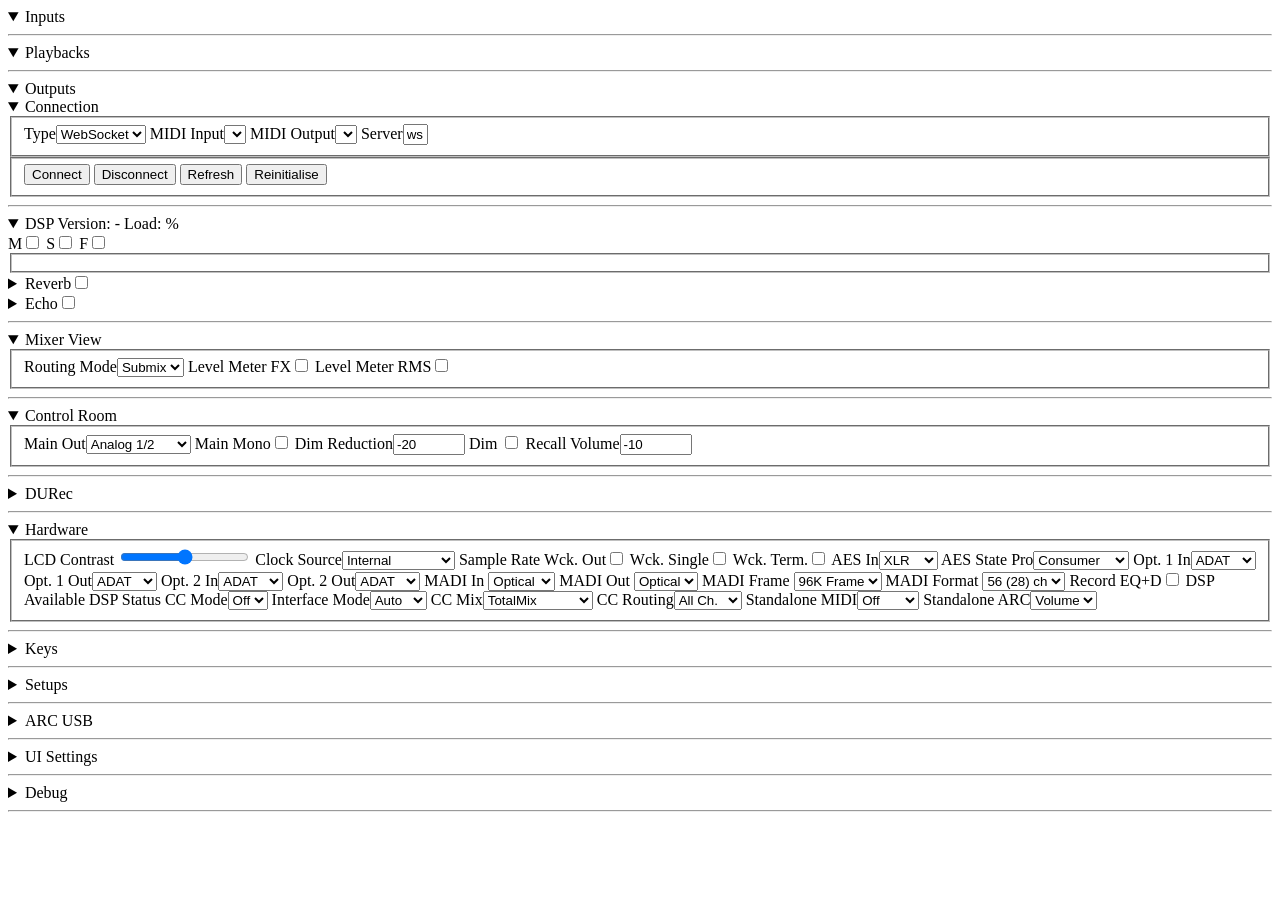
==== web/pub/index.html @ 55a2d704 "Fix CTLROOM_DIM handling I noticed the following on ffufxiii regarding the CTLROOM_DIM enum: - After" ====
<!doctype html>
<html lang="en">
	<head>
		<title>oscmix Generic</title>
		<link rel="preload" href="css/theme/tm_dark_hi.css" as="style" />
		<link rel="stylesheet" href="css/theme/tm_dark_hi.css" />

		<link rel="preload" href="css/help.css" as="style" />
		<link rel="stylesheet" href="css/help.css" media="print" onload="this.media='all'" />
		<link rel="stylesheet" href="css/knob.css" />

		<link rel="preload" href="js/oscmix.js" as="script" />
		<link rel="preload" href="js/param.js" as="script" />
		<link rel="preload" href="js/help.js" as="script" />
	</head>
	<body>
		<template id="channel-template">
			<div class="channel-outer">
				<input id="submix" class="submix" type="radio" form="view" name="submix" data-type="output" />
				<div class="channel">
					<form id="channel-name-form" class="channel-name-form">
						<input id="channel-name" class="channel-name" />
					</form>
					<label id="pan">					
						<div class="knob-target"></div>
                    </label>
					<div class="channel-mute">
						<label class="toggle-button mute-button">M
						    <input class="mute-checkbox" type="checkbox"/>
						</label>
						<label class="toggle-button solo-button">S
						    <input class="solo-checkbox" type="checkbox"/>
						</label>
						<label class="toggle-button record-button">R
						    <input class="record-checkbox" type="checkbox"/>
						</label>
						<label class="toggle-button play-button">P
						    <input class="play-checkbox" type="checkbox"/>
						</label>
					</div>
					<div id="channel-meter-value" class="channel-meter-value">
						<div id="volume-meter-value">UFL</div>
					</div>
					<div id="channel-volume" class="channel-volume">
						<div id="volume-meter" class="meter-wrapper">
							<div class="meter-fill" style="height: 0%"></div>
						</div>
						<input
						id="volume-range"
						type="range"
						orient="vertical"
						min="-65"
						max="6"
						step="0.1"
						value="-65"
						list="volume-values" />
						<div class="channel-panel-buttons">
							<label class="toggle-button"
								>S<input type="checkbox" class="channel-show-settings"
								/></label>
							<label class="toggle-button channel-show-eq-label" data-type="input output"
								>EQ<input type="checkbox" class="channel-show-eq"
								/></label>
							<label class="toggle-button channel-show-dynamics-label" data-type="input output"
								>D<input type="checkbox" class="channel-show-dynamics"
								/></label>
						</div>
					</div>
					<input
					class="channel-volume-number"
					id="volume-number"
					type="number"
					min="-65"
					max="6"
					value="-65"
					step="0.5" />
					<select class="channel-volume-output" id="volume-output" data-type="input playback"></select>
				</div>
				<div class="channel-panel channel-panel-settings">
					<fieldset>
						<label>Stereo
							<span>
								<input type="checkbox" id="stereo" class="stereo" />
							</span>
						</label>
						<label data-flags="hi-z">Instr.
							<span>
								<input type="checkbox" id="hi-z" />
							</span>
						</label>
						<label data-flags="48v">48V
							<span>
								<input type="checkbox" id="48v" />
							</span>
						</label>
						<label data-flags="reflevel">Ref. Level
							<select id="reflevel">
								<option data-type="output">+4 dBu</option>
								<option>+13 dBu</option>
								<option>+19 dBu</option>
								<option data-type="output">+24 dBu</option>
							</select>
						</label>
						<label data-flags="gain">Gain
							<div class="knob-target"></div>
						</label>
						<!--							<label data-flags="eq/band1gain">bg1-->
						<!--								<div class="knob-target"></div>-->
						<!--							</label>-->
						<label data-flags="autoset">Autoset
							<span>
								<input type="checkbox" id="autoset" />
							</span>
						</label>
						<!---->
						<!--							<label data-flags="fx">FX-->
						<!--								<div class="knob-target"></div>-->
						<!--							</label>-->
						<label>FX
							<div class="fx-control">
								<input
								type="range"
								class="fx-slider"
								orient="vertical"
								min="-65"
								max="0"
								step="0.5"
								value="-65" />
								<input type="number" id="fx" min="-65" max="0" step="0.5" value="-65" />
							</div>
						</label>
						<!--						<label id="fx">-->
						<!--							<div class="knob-target"></div>-->
						<!--						</label>-->
						<label data-type="output">Crossfeed<select id="crossfeed">
								<option>Off</option>
								<option>1</option>
								<option>2</option>
								<option>3</option>
								<option>4</option>
								<option>5</option>
							</select></label>
						<label class="stereo-field">M/S Proc<span><input type="checkbox" id="msproc" /></span></label>
						<label>Phase<span><input type="checkbox" id="phase" /></span></label>
						<label data-type="output">Loopback<span><input type="checkbox" id="loopback" value="0" /></span></label>
						<label data-type="output">Volume Cal.
							<input
							id="volumecal"
							type="range"
							orient="vertical"
							min="-24"
							max="3"
							step="0.1"
							value="0" />
						</label>
						<label data-type="output">Room EQ
							<span>
								<input type="checkbox" id="roomeq" />
							</span>
						</label>
						<label data-type="output">REQ Delay
							<input
							id="roomeq/delay"
							type="range"
							orient="vertical"
							min="0"
							max="4.25"
							step="0.1"
							value="0" />
						</label>
						<label data-type="output">REQ b1 Type
							<input
							id="roomeq/band1type"
							type="range"
							orient="vertical"
							min="0"
							max="3"
							step="1"
							value="0" />
						</label>
						<label data-type="output">REQ b1 Gain
							<input
							id="roomeq/band1gain"
							type="range"
							orient="vertical"
							min="-20"
							max="20"
							step="0.1"
							value="0" />
						</label>
						<label data-type="output">REQ b2 Gain
							<input
							id="roomeq/band2gain"
							type="range"
							orient="vertical"
							min="-20"
							max="20"
							step="0.1"
							value="0" />
						</label>
						<!-- VOLUMECAL KNOB HIER
						<label data-flags="volumecal">VolCal
						<div class="knob-target"></div>
						</label>-->
						<!--							<button id="roomeq-show" data-type="output" class="roomeq">Room EQ</button>-->
					</fieldset>
				</div>
				<div class="channel-panel channel-panel-eq" data-type="input output">
					<svg id="eq-plot" class="eq-plot">
						<path id="eq-grid" class="eq-grid" />
						<polyline id="eq-curve" class="eq-curve" />
					</svg>
					<details open>
						<summary>EQ<input type="checkbox" id="eq" class="eq" /></summary>
						<div class="eq-controls">
							<div>Band</div>
							<div>1</div>
							<div>2</div>
							<div>3</div>
							<div>Type</div>
							<select id="eq/band1type">
								<option value="PEAK">Peak</option>
								<option value="LOW_SHELF">Low Shelf</option>
								<option value="HIGH_PASS">High Pass</option>
								<option value="LOW_PASS">Low Pass</option>
							</select>
							<output>Peak</output>
							<select id="eq/band3type">
								<option value="PEAK">Peak</option>
								<option value="HIGH_SHELF">High Shelf</option>
								<option value="LOW_PASS">Low Pass</option>
								<option value="HIGH_PASS">High Pass</option>
							</select>
							<div>Gain</div>
							<input id="eq/band1gain" type="number" min="-20" max="20" step="0.5" />
							<input id="eq/band2gain" type="number" min="-20" max="20" step="0.5" />
							<input id="eq/band3gain" type="number" min="-20" max="20" step="0.5" />
							<div>Freq.</div>
							<input id="eq/band1freq" type="number" min="20" max="20000" />
							<input id="eq/band2freq" type="number" min="20" max="20000" />
							<input id="eq/band3freq" type="number" min="20" max="20000" />
							<div>Q</div>
							<input id="eq/band1q" type="number" min="0.4" max="9.9" step="0.1" />
							<input id="eq/band2q" type="number" min="0.4" max="9.9" step="0.1" />
							<input id="eq/band3q" type="number" min="0.4" max="9.9" step="0.1" />
							<!--
							<label data-flags="eq/band1gain">bg1
							<div class="knob-target"></div>
							</label>
							<osc-knob id="eq/band1gain" min="-20" max="20" step="0.5" value="0" unit="dB" size="40" position="bottom-right"></osc-knob>
							<osc-knob id="eq/band2gain" min="-20" max="20" step="0.5" value="0" unit="dB" size="40"  position="bottom-right"></osc-knob>
							<osc-knob id="eq/band3gain" min="-20" max="20" step="0.5" value="0" unit="dB" size="40" position="bottom-right"></osc-knob>
							<div>Freq.</div>
							<osc-knob id="eq/band1freq" min="20" max="20000" step="1" value="1000" unit="Hz" size="40"></osc-knob>
							<osc-knob id="eq/band2freq" min="20" max="20000" step="1" value="1000" unit="Hz" size="40"></osc-knob>
							<osc-knob id="eq/band3freq" min="20" max="20000" step="1" value="1000" unit="Hz" size="40"></osc-knob>
							<div>Q</div>
							<osc-knob id="eq/band1q" min="0.4" max="9.9" step="0.1" value="1.0" size="40"></osc-knob>
							<osc-knob id="eq/band2q" min="0.4" max="9.9" step="0.1" value="1.0" size="40"></osc-knob>
							<osc-knob id="eq/band3q" min="0.4" max="9.9" step="0.1" value="1.0" size="40"></osc-knob>
							-->
						</div>
					</details>
					<details open>
						<summary>Low Cut<input id="lowcut" class="lowcut" type="checkbox" /></summary>
						<fieldset>
							<label
								>Slope<select id="lowcut/slope">
									<option>6 dB/oct</option>
									<option>12 dB/oct</option>
									<option>18 dB/oct</option>
									<option>24 dB/oct</option>
								</select></label
							>
							<label>Freq.<input id="lowcut/freq" type="number" min="20" max="500" /></label>
						</fieldset>
					</details>
				</div>
				<div class="channel-panel channel-panel-dynamics" data-type="input output">
					<details open>
						<summary>Dynamics<input id="dynamics" class="dynamics" type="checkbox" /></summary>
						<fieldset>
							<label>Gain<input id="dynamics/gain" type="number" min="-30" max="30" step="0.5" /></label>
							<label>Attack<input id="dynamics/attack" type="number" min="0" max="200" step="1" /></label>
							<label
								>Release<input id="dynamics/release" type="number" min="100" max="999" step="1"
								/></label>
							<label
								>Comp. Thres.<input id="dynamics/compthres" type="number" min="-60" max="0" step="0.5"
								/></label>
							<label
								>Comp. Ratio<input id="dynamics/compratio" type="number" min="1" max="10" step="0.1"
								/></label>
							<label
								>Exp. Thres.<input id="dynamics/expthres" type="number" min="-99" max="-20" step="0.5"
								/></label>
							<label
								>Exp. Ratio<input id="dynamics/expratio" type="number" min="1" max="10" step="0.1"
								/></label>
						</fieldset>
					</details>
					<details open>
						<summary>Auto Level<input id="autolevel" class="autolevel" type="checkbox" /></summary>
						<fieldset>
							<label>Max Gain
							    <input id="autolevel/maxgain" type="number" min="0" max="18" step="0.5"/>
							</label>
							<label>Headroom
							    <input id="autolevel/headroom" type="number" min="3" max="12" step="0.5"/></label>
							<label>Rise Time
							    <input id="autolevel/risetime" type="number" min="0.1" max="9.9" step="0.1"/>
							</label>
						</fieldset>
					</details>
				</div>
			</div>
		</template>
		<div id="channels">
			<details open><summary>Inputs</summary></details>
			<div id="inputs" class="channel-strip"></div>
			<hr />
			<details open><summary>Playbacks</summary></details>
			<div id="playbacks" class="channel-strip"></div>
			<hr />
			<details open><summary>Outputs</summary></details>
			<div id="outputs" class="channel-strip"></div>
		</div>
		<div id="sidebar">
			<details open>
				<summary>Connection<span id="connection-icon"></span></summary>
				<form id="connection">
					<fieldset>
						<label
							>Type<select id="connection-type">
								<option id="connection-type-websocket" selected>WebSocket</option>
								<option id="connection-type-midi">MIDI</option>
							</select>
						</label>
						<label class="connection-midi">MIDI Input<select id="connection-midi-input"></select></label>
						<label class="connection-midi">MIDI Output<select id="connection-midi-output"></select></label>
						<label class="connection-websocket"
							>Server<input id="connection-websocket-address" size="1" value="ws://localhost:8222"
							/></label>
					</fieldset>
					<fieldset>
						<button id="connection-connect">Connect</button>
						<button id="connection-disconnect">Disconnect</button>
						<button id="connection-refresh">Refresh</button>
						<button id="connection-reinitialise">Reinitialise</button>
					</fieldset>
				</form>
			</details>
			<hr />
		

			<details open>
				<summary>
					DSP Version: <span id="hardware-dspvers"></span> - Load: <span id="hardware-dspload"></span>%
				</summary>
				<form id="global">
					<div class="controlroom-button-group">
						<label class="toggle-button" title="Global Mute Enable">
							M<input id="controlroom-muteenable" type="checkbox" />
						</label>
						<label class="toggle-button" title="Global Solo Enable">
							S<input id="main-soloenable" type="checkbox" />
						</label>
						<label class="toggle-button" title="Global AdHoc Fadergroup">
							F<input id="main-adhocfaderenable" type="checkbox" />
						</label>
					</div>
					<fieldset>
						<!--<label>DSP Load<output id="hardware-dspload"></output></label>-->
						<!--<label>DSP Version<output id="hardware-dspvers"></output></label>	-->
					</fieldset>
				</form>
			</details>

			<details>
				<summary>Reverb<input id="reverb-enabled" type="checkbox" /></summary>
				<fieldset>
					<label>Type
                        <select id="reverb-type">
							<option>Small Room</option>
							<option>Medium Room</option>
							<option>Large Room</option>
							<option>Walls</option>
							<option>Shorty</option>
							<option>Attack</option>
							<option>Swagger</option>
							<option>Old School</option>
							<option>Echoistic</option>
							<option>8plus9</option>
							<option>Grand Wide</option>
							<option>Thicker</option>
							<option>Envelope</option>
							<option>Gated</option>
							<option>Space</option>
						</select>
					</label>
					<label>Pre Delay<input id="reverb-predelay" type="number" min="0" max="999" step="1" /></label>
					<label>Low Cut<input id="reverb-lowcut" type="number" min="20" max="500" step="1" /></label>
					<label>Room Scale<input id="reverb-roomscale" type="number" min="0.5" max="3" step="0.01" /></label>
					<label>Attack<input id="reverb-attack" type="number" min="5" max="400" step="1" /></label>
					<label>Hold<input id="reverb-hold" type="number" min="5" max="400" step="1" /></label>
					<label>Release<input id="reverb-release" type="number" min="5" max="400" step="1" /></label>
					<label>High Cut<input id="reverb-highcut" type="number" min="2000" max="20000" step="100" /></label>
					<label>Time<input id="reverb-time" type="number" min="0.1" max="4.9" step="0.1" /></label>
					<label>High Damp<input id="reverb-highdamp" type="number" min="2000" max="20000" step="100"/></label>
					<label>Smooth<input id="reverb-smooth" type="number" min="0" max="100" step="1" /></label>
					<label>Volume<input id="reverb-volume" type="number" min="-65" max="6" step="0.5" /></label>
					<label>Width<input id="reverb-width" type="number" min="0" max="1" step="0.01" /></label>
				</fieldset>
			</details>
	
			<details>
				<summary>Echo<input id="echo-enabled" type="checkbox" /></summary>
				<fieldset>
					<label>Type
                        <select id="echo-type">
							<option>Stereo Echo</option>
							<option>Stereo Cross</option>
							<option>Pong Echo</option>
						</select></label>
					<label>Delay<input id="echo-delay" type="number" min="0" max="2" step="0.01" /></label>
					<label>Feedback<input id="echo-feedback" type="number" min="0" max="100" step="1" /></label>
					<label>Width<input id="echo-width" type="number" min="0" max="1" step="0.01" /></label>
					<label>High Cut
                        <select id="echo-highcut">
							<option>Off</option>
							<option>16 kHz</option>
							<option>12 kHz</option>
							<option>8 kHz</option>
							<option>4 kHz</option>
							<option>2 kHz</option>
						</select>
					</label>
					<label>Volume<input id="echo-volume" type="number" min="-65" max="6" step="0.5" /></label>
				</fieldset>
			</details>
			<hr />
			<details open>
				<summary>Mixer View</summary>
				<form id="view">
					<fieldset>
						<label
							>Routing Mode<select id="routing-mode" name="routingmode">
								<option value="submix">Submix</option>
								<option value="free">Free</option>
							</select></label
						>
						<label
							>Level Meter FX<span><input id="meter-fx" name="meterfx" type="checkbox" /></span
							></label>
						<label
							>Level Meter RMS<span><input id="meter-rms" name="meterrms" type="checkbox" /></span
							></label>
					</fieldset>
				</form>
			</details>
			<hr />


			<!--			<details>
			<summary>Reverb<input id="reverb-enabled" type="checkbox"></summary>
			<fieldset>
			<label>Type<select id="reverb-type">
			<option>Small Room</option>
			<option>Medium Room</option>
			<option>Large Room</option>
			<option>Walls</option>
			<option>Shorty</option>
			<option>Attack</option>
			<option>Swagger</option>
			<option>Old School</option>
			<option>Echoistic</option>
			<option>8plus9</option>
			<option>Grand Wide</option>
			<option>Thicker</option>
			<option>Envelope</option>
			<option>Gated</option>
			<option>Space</option>
			</select></label>
			<label>Pre Delay<input id="reverb-predelay" type="number" min="0" max="999" step="1"></label>
			<label>Low Cut<input id="reverb-lowcut" type="number" min="20" max="500" step="1"></label>
			<label>Room Scale<input id="reverb-roomscale" type="number" min="0.5" max="3" step="0.01"></label>
			<label>Attack<input id="reverb-attack" type="number" min="5" max="400" step="1"></label>
			<label>Hold<input id="reverb-hold" type="number" min="5" max="400" step="1"></label>
			<label>Release<input id="reverb-release" type="number" min="5" max="400" step="1"></label>
			<label>High Cut<input id="reverb-highcut" type="number" min="2000" max="20000" step="100"></label>
			<label>Time<input id="reverb-time" type="number" min="0.1" max="4.9" step="0.1"></label>
			<label>High Damp<input id="reverb-highdamp" type="number" min="2000" max="20000" step="100"></label>
			<label>Smooth<input id="reverb-smooth" type="number" min="0" max="100" step="1"></label>
			<label>Volume<input id="reverb-volume" type="number" min="-65" max="6" step="0.5"></label>
			<label>Width<input id="reverb-width" type="number" min="0" max="1" step="0.01"></label>
			</fieldset>
			</details>
			<hr>
			<details>
			<summary>Echo<input id="echo-enabled" type="checkbox"></summary>
			<fieldset>
			<label>Type<select id="echo-type">
			<option>Stereo Echo</option>
			<option>Stereo Cross</option>
			<option>Pong Echo</option>
			</select></label>
			<label>Delay<input id="echo-delay" type="number" min="0" max="2" step="0.01"></label>
			<label>Feedback<input id="echo-feedback" type="number" min="0" max="100" step="1"></label>
			<label>Width<input id="echo-width" type="number" min="0" max="1" step="0.01"></label>
			<label>High Cut<select id="echo-highcut">
			<option>Off</option>
			<option>16 kHz</option>
			<option>12 kHz</option>
			<option>8 kHz</option>
			<option>4 kHz</option>
			<option>2 kHz</option>
			</select></label>
			<label>Volume<input id="echo-volume" type="number" min="-65" max="6" step="0.5"></label>
			</fieldset>
			</details>
			<hr>-->

			<details open>
				<summary>Control Room</summary>
				<fieldset>
					<label
						>Main Out<select id="controlroom-mainout">
							<option>Analog 1/2</option>
							<option>Analog 3/4</option>
							<option>Analog 5/6</option>
							<option>Analog 7/8</option>
							<option>Phones 9/10</option>
							<option>Phones 11/12</option>
							<option>AES L/R</option>
							<option>ADAT 1/2</option>
							<option>ADAT 3/4</option>
							<option>ADAT 5/6</option>
							<option>ADAT 7/8</option>
							<option>ADAT 9/10</option>
							<option>ADAT 11/12</option>
							<option>ADAT 13/14</option>
							<option>ADAT 15/16</option>
						</select></label
					>
					<label
						>Main Mono<span><input id="controlroom-mainmono" type="checkbox" /></span
						></label>
					<label
						>Dim Reduction<input
						id="controlroom-dimreduction"
						type="number"
						min="-65"
						max="0"
						step="0.1"
						value="-20"
						/></label>
					<label>Dim
					    <span>
					        <input id="controlroom-dim" type="checkbox" />
					     </span>
					</label>
					<label
						>Recall Volume<input
						id="controlroom-recallvolume"
						type="number"
						min="-65"
						max="0"
						step="0.1"
						value="-10"
						/></label>
				</fieldset>
			</details>
			<hr />
			<details>
				<summary>DURec</summary>
				<fieldset>
					<label
						>File:
						<select id="durec-file">
							<option value="-1">New Recording...</option>
						</select>
					</label>
					<label>Samplerate: <output id="durec-samplerate">---</output></label>
					<label>Channels: <output id="durec-channels">--</output></label>
					<label
						>Time:
						<input type="range" id="durec-time" min="0" max="0" step="1" />
					</label>
					<output id="durec-time-display">00:00:00</output>
					<div class="durec-controls">
						<button id="durec-record">Record</button>
						<button id="durec-play">Play</button>
						<button id="durec-stop">Stop</button>
						<button id="durec-delete">Delete</button>
					</div>
				</fieldset>
			</details>
			<hr />
			<details open>
				<summary>Hardware</summary>
				<fieldset>
					<label
						>LCD Contrast
						<input
						type="range"
						id="hardware-lcdcontrast"
						orient="vertical"
						min="-20"
						max="20"
						step="1"
						value="0" />
					</label>
					<label
						>Clock Source<select id="clock-source">
							<option>Internal</option>
							<option>Word Clock</option>
							<option>AES (S/PDIF)</option>
							<option>Opt. 1 (AES)</option>
							<option>Opt. 2 (Optical)</option>
							<option>MADI Opt.</option>
							<option>MADI Coax.</option>
						</select></label
					>
					<label>Sample Rate<output id="clock-samplerate"></output></label>
					<label
						>Wck. Out<span><input id="clock-wckout" type="checkbox" /></span
						></label>
					<label
						>Wck. Single<span><input id="clock-wcksingle" type="checkbox" /></span
						></label>
					<label
						>Wck. Term.<span><input id="clock-wckterm" type="checkbox" /></span
						></label>
					<label
						>AES In<select id="hardware-aesin">
							<option>XLR</option>
							<option>Opt. 2</option>
						</select></label
					>
					<label
						>AES State Pro<select id="hardware-spdifout">
							<option>Consumer</option>
							<option>Professional</option>
						</select></label
					>
					<label
						>Opt. 1 In<select id="hardware-opticalin">
							<option>ADAT</option>
							<option>S/PDIF</option>
						</select></label
					>
					<label
						>Opt. 1 Out<select id="hardware-opticalout">
							<option>ADAT</option>
							<option>S/PDIF</option>
						</select></label
					>
					<label
						>Opt. 2 In<select id="hardware-opticalin2">
							<option>ADAT</option>
							<option>S/PDIF</option>
							<option>AES</option>
						</select></label
					>
					<label
						>Opt. 2 Out<select id="hardware-opticalout2">
							<option>ADAT</option>
							<option>S/PDIF</option>
							<option>AES</option>
						</select></label
					>
					<label
						>MADI In
						<select id="hardware-madiinput">
							<option>Optical</option>
							<option>Coaxial</option>
							<option>Auto</option>
							<option>Split</option>
						</select>
					</label>
					<label
						>MADI Out
						<select id="hardware-madioutput">
							<option>Optical</option>
							<option>Mirror</option>
							<option>Split</option>
						</select>
					</label>
					<label
						>MADI Frame
						<select id="hardware-madiframe">
							<option>96K Frame</option>
							<option>48K Frame</option>
						</select>
					</label>
					<label
						>MADI Format
						<select id="hardware-madiformat">
							<option>56 (28) ch</option>
							<option>64 (32 ch)</option>
						</select>
					</label>
					<label
						>Record EQ+D<span><input id="hardware-eqdrecord" type="checkbox" /></span
						></label>
					<label
						>DSP Available
						<output id="hardware-dspavail"></output>
					</label>
					<label
						>DSP Status
						<output id="hardware-dspstatus"></output>
					</label>
					<label
						>CC Mode<select id="hardware-ccmode">
							<option>Off</option>
							<option>On</option>
						</select></label
					>
					<label
						>Interface Mode<select id="hardware-interfacemode">
							<option>Auto</option>
							<option>USB2</option>
							<option>USB3</option>
							<option>CC</option>
						</select></label
					>
					<label
						>CC Mix<select id="hardware-ccmix">
							<option>TotalMix</option>
							<option>6 ch. + phones</option>
							<option>8 ch.</option>
							<option>20 ch.</option>
						</select></label
					>

					<label
						>CC Routing<select id="hardware-ccrouting">
							<option>All Ch.</option>
							<option>Phones</option>
						</select></label
					>
					<label
						>Standalone MIDI<select id="hardware-standalonemidi">
							<option>Off</option>
							<option>MIDI 1</option>
							<option>MIDI 2</option>
						</select></label
					>
					<label
						>Standalone ARC<select id="hardware-standalonearc">
							<option>Volume</option>
							<option>1s Op</option>
							<option>Normal</option>
						</select></label
					>
				</fieldset>
			</details>
			<hr />
			<details>
				<summary>Keys</summary>
				<fieldset>
					<label>Lock Keys
                        <select id="hardware-lockkeys">
							<option>Off</option>
							<option>Keys</option>
							<option>All</option>
						</select>
					</label>
					<label>Remap Keys
					    <span>
					        <input id="hardware-remapkeys" type="checkbox" />
					    </span>
					</label>
					<!--					<label>Remap Keys<select id="hardware-remapkeys">-->
					<!--						<option>Off</option>-->
					<!--						<option>On</option>-->
					<!--					</select></label>-->
					<label>MIC / GAIN
                        <select id="hardware-programkey01">
							<option>Default</option>
							<option>Load Setup 1</option>
							<option>Load Setup 2</option>
							<option>Load Setup 3</option>
							<option>Load Setup 4</option>
							<option>Load Setup 5</option>
							<option>Load Setup 6</option>
							<option>DIM</option>
							<option>Recall</option>
							<option>Mute Enable</option>
							<option>Main Mono</option>
							<option>Main Mute</option>
							<option>Main Out Low Cut</option>
							<option>Main Out EQ</option>
							<option>Main Out Dynamics</option>
							<option>Main Out AutoLevel</option>
							<option>Phones 9/10 Mute</option>
							<option>Phones 9/10 Low Cut</option>
							<option>Phones 9/10 EQ</option>
							<option>Phones 9/10 Dynamics</option>
							<option>Phones 9/10 AutoLevel</option>
							<option>Phones 11/12 Mute</option>
							<option>Phones 11/12 Low Cut</option>
							<option>Phones 11/12 EQ</option>
							<option>Phones 11/12 Dynamics</option>
							<option>Phones 11/12 AutoLevel</option>
							<option>Reverb enable</option>
							<option>Echo enable</option>
							<option>Durec Record</option>
							<option>Durec Play/Pause</option>
							<option>Durec Stop</option>
							<option>Durec Previous</option>
							<option>Durec Next</option>
							<option>TotalMix FX</option>
						</select>
					</label>
					<label>REC / PLAY
                        <select id="hardware-programkey02">
							<option>Default</option>
							<option>Load Setup 1</option>
							<option>Load Setup 2</option>
							<option>Load Setup 3</option>
							<option>Load Setup 4</option>
							<option>Load Setup 5</option>
							<option>Load Setup 6</option>
							<option>DIM</option>
							<option>Recall</option>
							<option>Mute Enable</option>
							<option>Main Mono</option>
							<option>Main Mute</option>
							<option>Main Out Low Cut</option>
							<option>Main Out EQ</option>
							<option>Main Out Dynamics</option>
							<option>Main Out AutoLevel</option>
							<option>Phones 9/10 Mute</option>
							<option>Phones 9/10 Low Cut</option>
							<option>Phones 9/10 EQ</option>
							<option>Phones 9/10 Dynamics</option>
							<option>Phones 9/10 AutoLevel</option>
							<option>Phones 11/12 Mute</option>
							<option>Phones 11/12 Low Cut</option>
							<option>Phones 11/12 EQ</option>
							<option>Phones 11/12 Dynamics</option>
							<option>Phones 11/12 AutoLevel</option>
							<option>Reverb enable</option>
							<option>Echo enable</option>
							<option>Durec Record</option>
							<option>Durec Play/Pause</option>
							<option>Durec Stop</option>
							<option>Durec Previous</option>
							<option>Durec Next</option>
							<option>TotalMix FX</option>
						</select>
					</label>
					<label>CHAN / MIX
                        <select id="hardware-programkey03">
							<option>Default</option>
							<option>Load Setup 1</option>
							<option>Load Setup 2</option>
							<option>Load Setup 3</option>
							<option>Load Setup 4</option>
							<option>Load Setup 5</option>
							<option>Load Setup 6</option>
							<option>DIM</option>
							<option>Recall</option>
							<option>Mute Enable</option>
							<option>Main Mono</option>
							<option>Main Mute</option>
							<option>Main Out Low Cut</option>
							<option>Main Out EQ</option>
							<option>Main Out Dynamics</option>
							<option>Main Out AutoLevel</option>
							<option>Phones 9/10 Mute</option>
							<option>Phones 9/10 Low Cut</option>
							<option>Phones 9/10 EQ</option>
							<option>Phones 9/10 Dynamics</option>
							<option>Phones 9/10 AutoLevel</option>
							<option>Phones 11/12 Mute</option>
							<option>Phones 11/12 Low Cut</option>
							<option>Phones 11/12 EQ</option>
							<option>Phones 11/12 Dynamics</option>
							<option>Phones 11/12 AutoLevel</option>
							<option>Reverb enable</option>
							<option>Echo enable</option>
							<option>Durec Record</option>
							<option>Durec Play/Pause</option>
							<option>Durec Stop</option>
							<option>Durec Previous</option>
							<option>Durec Next</option>
							<option>TotalMix FX</option>
						</select>
					</label>
					<label>SETUP / REV
                        <select id="hardware-programkey04">
							<option>Default</option>
							<option>Load Setup 1</option>
							<option>Load Setup 2</option>
							<option>Load Setup 3</option>
							<option>Load Setup 4</option>
							<option>Load Setup 5</option>
							<option>Load Setup 6</option>
							<option>DIM</option>
							<option>Recall</option>
							<option>Mute Enable</option>
							<option>Main Mono</option>
							<option>Main Mute</option>
							<option>Main Out Low Cut</option>
							<option>Main Out EQ</option>
							<option>Main Out Dynamics</option>
							<option>Main Out AutoLevel</option>
							<option>Phones 9/10 Mute</option>
							<option>Phones 9/10 Low Cut</option>
							<option>Phones 9/10 EQ</option>
							<option>Phones 9/10 Dynamics</option>
							<option>Phones 9/10 AutoLevel</option>
							<option>Phones 11/12 Mute</option>
							<option>Phones 11/12 Low Cut</option>
							<option>Phones 11/12 EQ</option>
							<option>Phones 11/12 Dynamics</option>
							<option>Phones 11/12 AutoLevel</option>
							<option>Reverb enable</option>
							<option>Echo enable</option>
							<option>Durec Record</option>
							<option>Durec Play/Pause</option>
							<option>Durec Stop</option>
							<option>Durec Previous</option>
							<option>Durec Next</option>
							<option>TotalMix FX</option>
						</select>
					</label>
				</fieldset>
			</details>
            <hr />
            <details>
				<summary>Setups</summary>
				<form id="setup" title="Setup Slots">
					<div class="controlroom-button-group">
						<fieldset>
							<label class="toggle-button" title="Setup 1"
								>Setup 1
								<input type="radio" name="setup-slot" value="0" class="setup-slot" />
							</label>
							<label class="toggle-button" title="Setup 2"
								>Setup 2
								<input type="radio" name="setup-slot" value="1" class="setup-slot" />
							</label>
							<label class="toggle-button" title="Setup 3"
								>Setup 3
								<input type="radio" name="setup-slot" value="2" class="setup-slot" />
							</label>
							<label class="toggle-button" title="Setup 4"
								>Setup 4
								<input type="radio" name="setup-slot" value="3" class="setup-slot" />
							</label>
							<label class="toggle-button" title="Setup 5"
								>Setup 5
								<input type="radio" name="setup-slot" value="4" class="setup-slot" />
							</label>
							<label class="toggle-button" title="Setup 6"
								>Setup 6
								<input type="radio" name="setup-slot" value="5" class="setup-slot" />
							</label>
						</fieldset>
					</div>
					<div class="controlroom-button-group">
						<label class="toggle-button" title="Store current state into selected setup slot on device">
							Store<input id="store-button" type="checkbox" />
						</label>
						<label class="toggle-button" title="Load selected setup state from device">
							Load<input id="load-button" type="checkbox" />
						</label>
					</div>
					<!--
					<div class="store-action">
					<button type="button" id="store-button" class="toggle-button">Store</button>
					</div>-->
				</form>
			</details>
			<hr />
			<details>
				<summary>ARC USB</summary>
				<fieldset>
					<label title="Open ARC USB Control Window">ARC Control
						<button id="open-arc-control">Open ARC</button>
					</label>
				</fieldset>
			</details>
			<hr />
				<details>
				<summary>UI Settings</summary>
				<fieldset>
					<label>Help:
						<button class="help-button" id="url-help-button">Open</button>
					</label>
				</fieldset>
				<form id="ui-settings">
					<fieldset>
						<label>Theme:
							<select id="ui-style-select">
								<option value="css/theme/tm_dark_hi.css">TM dark (High Contrast)</option>
								<option value="css/theme/tm_dark.css">TM dark</option>
								<option value="css/theme/tm_light.css">TM light</option>
								<option value="css/theme/default.css">Minimal</option>
								<option value="css/theme/cust.css">Custom</option>
							</select>
						</label>
					</fieldset>
				</form>
			</details>
			<hr />
			<div id="help-container"></div>
			<details>
				<summary>Debug</summary>
				<form id="debug">
					<fieldset>
						<label
							>Register (0x...)
							<input id="debug-register" />
						</label>
						<label
							>Value (0x...)
							<input id="debug-value" />
						</label>
						<label
							>Send to Unit
							<button id="debug-set-register">Set</button>
						</label>
					</fieldset>
				</form>
			</details>
			<hr />
		</div>
		<datalist id="volume-values">
			<option value="6" label="6 dB"></option>
			<option value="0" label="0 dB"></option>
			<option value="-6" label="-6 dB"></option>
			<option value="-18" label="-18 dB"></option>
			<option value="-42" label="-42 dB"></option>
		</datalist>
		<script>
			window.addEventListener("DOMContentLoaded", function () {
				if (typeof configureFromUrl === "function") {
					configureFromUrl();
				}
				if (typeof initHelp !== "undefined") {
					initHelp();
				}
			});
		</script>
		<script type="module" src="js/oscmix.js" defer></script>
		<script src="js/param.js" defer></script>
		<script src="js/help.js" defer></script>
		<script type="module" src="js/knob.js" defer></script>
	</body>
</html>
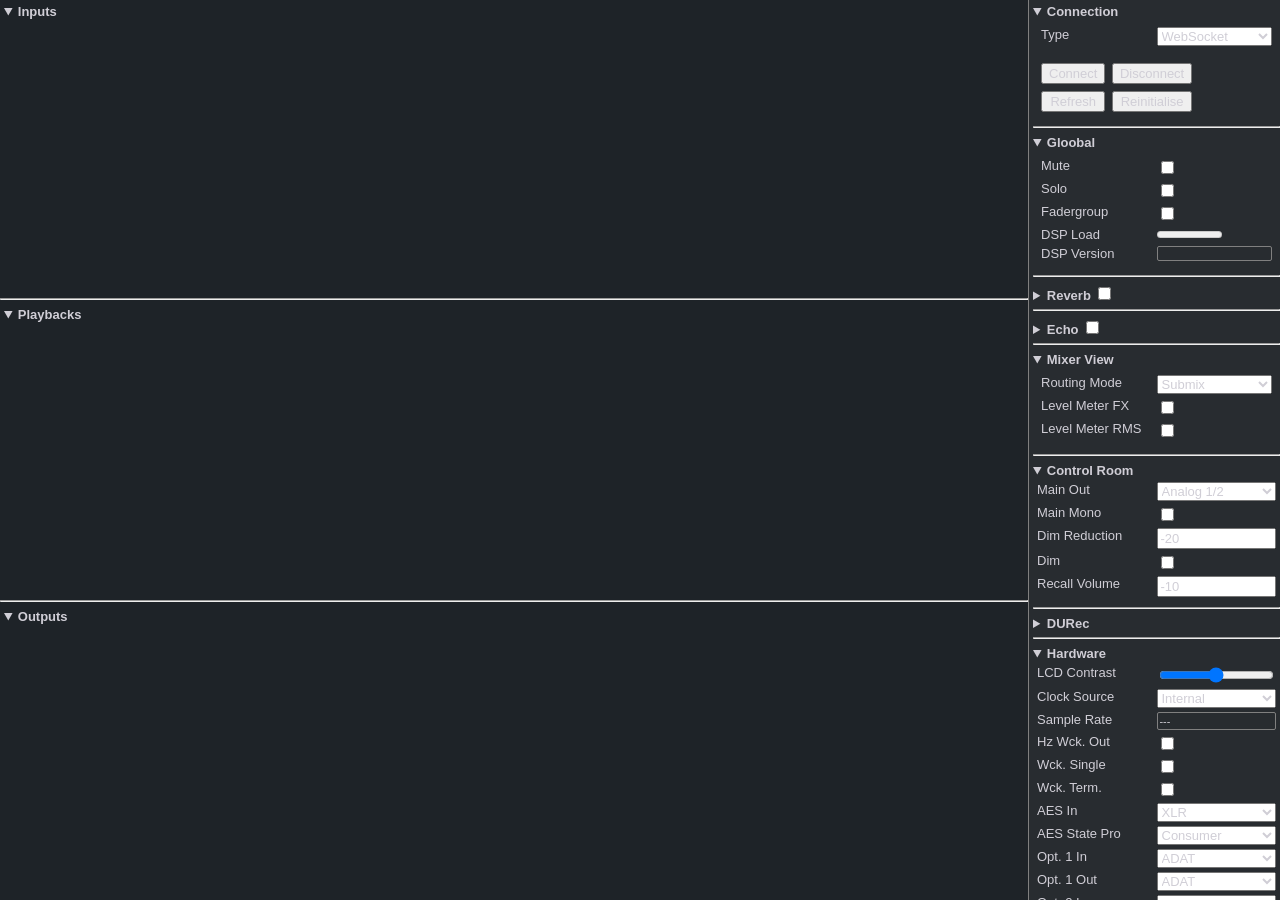
==== commit bcf35a18: "Update index.html" ====
--- a/web/pub/index.html
+++ b/web/pub/index.html
@@ -1,17 +1,19 @@
 <!doctype html>
 <html lang="en">
+	
 	<head>
 		<title>oscmix Generic</title>
 		<link rel="preload" href="css/theme/tm_dark_hi.css" as="style" />
 		<link rel="stylesheet" href="css/theme/tm_dark_hi.css" />
+		<link rel="stylesheet" href="css/base.css" />
 
 		<link rel="preload" href="css/help.css" as="style" />
 		<link rel="stylesheet" href="css/help.css" media="print" onload="this.media='all'" />
 		<link rel="stylesheet" href="css/knob.css" />
 
-		<link rel="preload" href="js/oscmix.js" as="script" />
-		<link rel="preload" href="js/param.js" as="script" />
-		<link rel="preload" href="js/help.js" as="script" />
+		<link rel="modulepreload" href="js/oscmix.js" />
+		<link rel="modulepreload" href="js/param.js" />
+		<link rel="modulepreload" href="js/help.js" />
 	</head>
 	<body>
 		<template id="channel-template">
@@ -23,19 +25,19 @@
 					</form>
 					<label id="pan">					
 						<div class="knob-target"></div>
-                    </label>
+					</label>
 					<div class="channel-mute">
 						<label class="toggle-button mute-button">M
-						    <input class="mute-checkbox" type="checkbox"/>
+							<input class="mute-checkbox" type="checkbox"/>
 						</label>
 						<label class="toggle-button solo-button">S
-						    <input class="solo-checkbox" type="checkbox"/>
+							<input class="solo-checkbox" type="checkbox"/>
 						</label>
 						<label class="toggle-button record-button">R
-						    <input class="record-checkbox" type="checkbox"/>
+							<input class="record-checkbox" type="checkbox"/>
 						</label>
 						<label class="toggle-button play-button">P
-						    <input class="play-checkbox" type="checkbox"/>
+							<input class="play-checkbox" type="checkbox"/>
 						</label>
 					</div>
 					<div id="channel-meter-value" class="channel-meter-value">
@@ -95,10 +97,7 @@
 						</label>
 						<label data-flags="reflevel">Ref. Level
 							<select id="reflevel">
-								<option data-type="output">+4 dBu</option>
-								<option>+13 dBu</option>
-								<option>+19 dBu</option>
-								<option data-type="output">+24 dBu</option>
+								<!-- options populated dynamically from device definition -->
 							</select>
 						</label>
 						<label data-flags="gain">Gain
@@ -132,77 +131,20 @@
 						<!--						<label id="fx">-->
 						<!--							<div class="knob-target"></div>-->
 						<!--						</label>-->
-						<label data-type="output">Crossfeed<select id="crossfeed">
+						<label data-type="output">Crossfeed
+							<select id="crossfeed">
 								<option>Off</option>
-								<option>1</option>
-								<option>2</option>
-								<option>3</option>
-								<option>4</option>
-								<option>5</option>
-							</select></label>
+								<option>crossfeed 1</option>
+								<option>crossfeed 2</option>
+								<option>crossfeed 3</option>
+								<option>crossfeed 4</option>
+								<option>crossfeed 5</option>
+							</select>
+						</label>
 						<label class="stereo-field">M/S Proc<span><input type="checkbox" id="msproc" /></span></label>
 						<label>Phase<span><input type="checkbox" id="phase" /></span></label>
 						<label data-type="output">Loopback<span><input type="checkbox" id="loopback" value="0" /></span></label>
-						<label data-type="output">Volume Cal.
-							<input
-							id="volumecal"
-							type="range"
-							orient="vertical"
-							min="-24"
-							max="3"
-							step="0.1"
-							value="0" />
-						</label>
-						<label data-type="output">Room EQ
-							<span>
-								<input type="checkbox" id="roomeq" />
-							</span>
-						</label>
-						<label data-type="output">REQ Delay
-							<input
-							id="roomeq/delay"
-							type="range"
-							orient="vertical"
-							min="0"
-							max="4.25"
-							step="0.1"
-							value="0" />
-						</label>
-						<label data-type="output">REQ b1 Type
-							<input
-							id="roomeq/band1type"
-							type="range"
-							orient="vertical"
-							min="0"
-							max="3"
-							step="1"
-							value="0" />
-						</label>
-						<label data-type="output">REQ b1 Gain
-							<input
-							id="roomeq/band1gain"
-							type="range"
-							orient="vertical"
-							min="-20"
-							max="20"
-							step="0.1"
-							value="0" />
-						</label>
-						<label data-type="output">REQ b2 Gain
-							<input
-							id="roomeq/band2gain"
-							type="range"
-							orient="vertical"
-							min="-20"
-							max="20"
-							step="0.1"
-							value="0" />
-						</label>
-						<!-- VOLUMECAL KNOB HIER
-						<label data-flags="volumecal">VolCal
-						<div class="knob-target"></div>
-						</label>-->
-						<!--							<button id="roomeq-show" data-type="output" class="roomeq">Room EQ</button>-->
+						<button id="roomeq-show" data-type="output" class="roomeq">Room EQ</button>
 					</fieldset>
 				</div>
 				<div class="channel-panel channel-panel-eq" data-type="input output">
@@ -270,8 +212,8 @@
 									<option>12 dB/oct</option>
 									<option>18 dB/oct</option>
 									<option>24 dB/oct</option>
-								</select></label
-							>
+								</select>
+					</label>
 							<label>Freq.<input id="lowcut/freq" type="number" min="20" max="500" /></label>
 						</fieldset>
 					</details>
@@ -303,18 +245,20 @@
 						<summary>Auto Level<input id="autolevel" class="autolevel" type="checkbox" /></summary>
 						<fieldset>
 							<label>Max Gain
-							    <input id="autolevel/maxgain" type="number" min="0" max="18" step="0.5"/>
+								<input id="autolevel/maxgain" type="number" min="0" max="18" step="0.5"/>
 							</label>
 							<label>Headroom
-							    <input id="autolevel/headroom" type="number" min="3" max="12" step="0.5"/></label>
+								<input id="autolevel/headroom" type="number" min="3" max="12" step="0.5"/></label>
 							<label>Rise Time
-							    <input id="autolevel/risetime" type="number" min="0.1" max="9.9" step="0.1"/>
+								<input id="autolevel/risetime" type="number" min="0.1" max="9.9" step="0.1"/>
 							</label>
 						</fieldset>
 					</details>
 				</div>
 			</div>
 		</template>
+		
+		<!-- Channels -->
 		<div id="channels">
 			<details open><summary>Inputs</summary></details>
 			<div id="inputs" class="channel-strip"></div>
@@ -325,62 +269,84 @@
 			<details open><summary>Outputs</summary></details>
 			<div id="outputs" class="channel-strip"></div>
 		</div>
+		
+		<!-- Sidebar -->
 		<div id="sidebar">
 			<details open>
 				<summary>Connection<span id="connection-icon"></span></summary>
 				<form id="connection">
-					<fieldset>
-						<label
-							>Type<select id="connection-type">
+					<fieldset class="custom-form">
+						<label class="form-row">Type
+							<select id="connection-type">
 								<option id="connection-type-websocket" selected>WebSocket</option>
 								<option id="connection-type-midi">MIDI</option>
 							</select>
 						</label>
-						<label class="connection-midi">MIDI Input<select id="connection-midi-input"></select></label>
-						<label class="connection-midi">MIDI Output<select id="connection-midi-output"></select></label>
-						<label class="connection-websocket"
-							>Server<input id="connection-websocket-address" size="1" value="ws://localhost:8222"
-							/></label>
-					</fieldset>
-					<fieldset>
-						<button id="connection-connect">Connect</button>
-						<button id="connection-disconnect">Disconnect</button>
-						<button id="connection-refresh">Refresh</button>
-						<button id="connection-reinitialise">Reinitialise</button>
+						<label class="connection-midi form-row">MIDI Input
+							<select id="connection-midi-input"></select>
+						</label>
+						<label class="connection-midi form-row">MIDI Output
+							<select id="connection-midi-output"></select>
+						</label>
+						<label class="connection-websocket form-row">Server
+							<input id="connection-websocket-address" size="1" value="ws://localhost:8222" />
+						</label>
+						<div class="durec-controls">
+							<button id="connection-connect">Connect</button>
+							<button id="connection-disconnect">Disconnect</button>
+							<button id="connection-refresh">Refresh</button>
+							<button id="connection-reinitialise">Reinitialise</button>
+						</div>
 					</fieldset>
 				</form>
 			</details>
 			<hr />
-		
 
 			<details open>
 				<summary>
-					DSP Version: <span id="hardware-dspvers"></span> - Load: <span id="hardware-dspload"></span>%
+					Gloobal
 				</summary>
 				<form id="global">
-					<div class="controlroom-button-group">
-						<label class="toggle-button" title="Global Mute Enable">
-							M<input id="controlroom-muteenable" type="checkbox" />
-						</label>
-						<label class="toggle-button" title="Global Solo Enable">
-							S<input id="main-soloenable" type="checkbox" />
-						</label>
-						<label class="toggle-button" title="Global AdHoc Fadergroup">
-							F<input id="main-adhocfaderenable" type="checkbox" />
-						</label>
-					</div>
-					<fieldset>
-						<!--<label>DSP Load<output id="hardware-dspload"></output></label>-->
-						<!--<label>DSP Version<output id="hardware-dspvers"></output></label>	-->
+					<fieldset class="custom-form">
+							<label class="form-row">Mute
+								<div class="switch">
+									<input id="controlroom-muteenable" type="checkbox" />
+									<span class="slider"></span>
+								</div>
+							</label>
+							<label class="form-row">Solo
+								<div class="switch">
+									<input id="main-soloenable" type="checkbox" />
+									<span class="slider"></span>
+								</div>
+							</label>
+							<label class="form-row">Fadergroup
+								<div class="switch">
+									<input id="main-adhocfaderenable" type="checkbox" />
+									<span class="slider"></span>
+								</div>
+							</label>
+							<label class="form-row">DSP Load
+								<span class="dsp-load-wrapper">
+									<meter id="hardware-dspload-meter" min="0" max="100" low="70" high="90" optimum="0"></meter>
+									<!--<output id="hardware-dspload"></output>-->
+								</span>
+							</label>
+							<label class="form-row">DSP Version<output id="hardware-dspvers"></output></label>
 					</fieldset>
 				</form>
 			</details>
-
+			<hr />
 			<details>
-				<summary>Reverb<input id="reverb-enabled" type="checkbox" /></summary>
+				<summary>Reverb
+					<label class="switch">
+						<input id="reverb-enabled" type="checkbox" />
+						<span class="slider"></span>
+					</label>
+				</summary>
 				<fieldset>
 					<label>Type
-                        <select id="reverb-type">
+						<select id="reverb-type">
 							<option>Small Room</option>
 							<option>Medium Room</option>
 							<option>Large Room</option>
@@ -412,12 +378,17 @@
 					<label>Width<input id="reverb-width" type="number" min="0" max="1" step="0.01" /></label>
 				</fieldset>
 			</details>
-	
+			<hr />	
 			<details>
-				<summary>Echo<input id="echo-enabled" type="checkbox" /></summary>
+				<summary>Echo
+					<label class="switch">
+						<input id="echo-enabled" type="checkbox" />
+						<span class="slider"></span>
+					</label>
+				</summary>
 				<fieldset>
 					<label>Type
-                        <select id="echo-type">
+						<select id="echo-type">
 							<option>Stereo Echo</option>
 							<option>Stereo Cross</option>
 							<option>Pong Echo</option>
@@ -426,7 +397,7 @@
 					<label>Feedback<input id="echo-feedback" type="number" min="0" max="100" step="1" /></label>
 					<label>Width<input id="echo-width" type="number" min="0" max="1" step="0.01" /></label>
 					<label>High Cut
-                        <select id="echo-highcut">
+						<select id="echo-highcut">
 							<option>Off</option>
 							<option>16 kHz</option>
 							<option>12 kHz</option>
@@ -442,89 +413,35 @@
 			<details open>
 				<summary>Mixer View</summary>
 				<form id="view">
-					<fieldset>
-						<label
-							>Routing Mode<select id="routing-mode" name="routingmode">
-								<option value="submix">Submix</option>
-								<option value="free">Free</option>
-							</select></label
-						>
-						<label
-							>Level Meter FX<span><input id="meter-fx" name="meterfx" type="checkbox" /></span
-							></label>
-						<label
-							>Level Meter RMS<span><input id="meter-rms" name="meterrms" type="checkbox" /></span
-							></label>
+					<fieldset class="custom-form">
+							<label class="form-row">Routing Mode
+								<select id="routing-mode" name="routingmode">
+									<option value="submix">Submix</option>
+									<option value="free">Free</option>
+								</select>
+							</label>
+							<label class="form-row">Level Meter FX
+								<div class="switch">
+									<input id="meter-fx" name="meterfx" type="checkbox" />
+									<span class="slider"></span>
+								</div>
+							</label>
+							<label class="form-row">Level Meter RMS
+								<div class="switch">
+									<input id="meter-rms" name="meterrms" type="checkbox" />
+									<span class="slider"></span>
+								</div>
+						</label> 
 					</fieldset>
 				</form>
 			</details>
 			<hr />
-
-
-			<!--			<details>
-			<summary>Reverb<input id="reverb-enabled" type="checkbox"></summary>
-			<fieldset>
-			<label>Type<select id="reverb-type">
-			<option>Small Room</option>
-			<option>Medium Room</option>
-			<option>Large Room</option>
-			<option>Walls</option>
-			<option>Shorty</option>
-			<option>Attack</option>
-			<option>Swagger</option>
-			<option>Old School</option>
-			<option>Echoistic</option>
-			<option>8plus9</option>
-			<option>Grand Wide</option>
-			<option>Thicker</option>
-			<option>Envelope</option>
-			<option>Gated</option>
-			<option>Space</option>
-			</select></label>
-			<label>Pre Delay<input id="reverb-predelay" type="number" min="0" max="999" step="1"></label>
-			<label>Low Cut<input id="reverb-lowcut" type="number" min="20" max="500" step="1"></label>
-			<label>Room Scale<input id="reverb-roomscale" type="number" min="0.5" max="3" step="0.01"></label>
-			<label>Attack<input id="reverb-attack" type="number" min="5" max="400" step="1"></label>
-			<label>Hold<input id="reverb-hold" type="number" min="5" max="400" step="1"></label>
-			<label>Release<input id="reverb-release" type="number" min="5" max="400" step="1"></label>
-			<label>High Cut<input id="reverb-highcut" type="number" min="2000" max="20000" step="100"></label>
-			<label>Time<input id="reverb-time" type="number" min="0.1" max="4.9" step="0.1"></label>
-			<label>High Damp<input id="reverb-highdamp" type="number" min="2000" max="20000" step="100"></label>
-			<label>Smooth<input id="reverb-smooth" type="number" min="0" max="100" step="1"></label>
-			<label>Volume<input id="reverb-volume" type="number" min="-65" max="6" step="0.5"></label>
-			<label>Width<input id="reverb-width" type="number" min="0" max="1" step="0.01"></label>
-			</fieldset>
-			</details>
-			<hr>
-			<details>
-			<summary>Echo<input id="echo-enabled" type="checkbox"></summary>
-			<fieldset>
-			<label>Type<select id="echo-type">
-			<option>Stereo Echo</option>
-			<option>Stereo Cross</option>
-			<option>Pong Echo</option>
-			</select></label>
-			<label>Delay<input id="echo-delay" type="number" min="0" max="2" step="0.01"></label>
-			<label>Feedback<input id="echo-feedback" type="number" min="0" max="100" step="1"></label>
-			<label>Width<input id="echo-width" type="number" min="0" max="1" step="0.01"></label>
-			<label>High Cut<select id="echo-highcut">
-			<option>Off</option>
-			<option>16 kHz</option>
-			<option>12 kHz</option>
-			<option>8 kHz</option>
-			<option>4 kHz</option>
-			<option>2 kHz</option>
-			</select></label>
-			<label>Volume<input id="echo-volume" type="number" min="-65" max="6" step="0.5"></label>
-			</fieldset>
-			</details>
-			<hr>-->
 
 			<details open>
 				<summary>Control Room</summary>
-				<fieldset>
-					<label
-						>Main Out<select id="controlroom-mainout">
+				<fieldset class="custom-form">
+					<label class="form-row">Main Out
+						<select id="controlroom-mainout">
 							<option>Analog 1/2</option>
 							<option>Analog 3/4</option>
 							<option>Analog 5/6</option>
@@ -540,52 +457,41 @@
 							<option>ADAT 11/12</option>
 							<option>ADAT 13/14</option>
 							<option>ADAT 15/16</option>
-						</select></label
-					>
-					<label
-						>Main Mono<span><input id="controlroom-mainmono" type="checkbox" /></span
-						></label>
-					<label
-						>Dim Reduction<input
-						id="controlroom-dimreduction"
-						type="number"
-						min="-65"
-						max="0"
-						step="0.1"
-						value="-20"
-						/></label>
-					<label>Dim
-					    <span>
-					        <input id="controlroom-dim" type="checkbox" />
-					     </span>
-					</label>
-					<label
-						>Recall Volume<input
-						id="controlroom-recallvolume"
-						type="number"
-						min="-65"
-						max="0"
-						step="0.1"
-						value="-10"
-						/></label>
+						</select>
+					</label>
+					<label class="form-row">Main Mono
+						<div class="switch">
+							<input id="controlroom-mainmono" type="checkbox" />
+							<span class="slider"></span>
+						</div>
+					</label>
+					<label class="form-row">Dim Reduction
+						<input id="controlroom-dimreduction" type="number" min="-65" max="0" step="0.1" value="-20" />
+					</label>
+					<label class="form-row">Dim
+						<div class="switch">
+							<input id="controlroom-dim" type="checkbox" />
+							<span class="slider"></span>
+						</div>
+					</label>
+					<label class="form-row">Recall Volume
+						<input id="controlroom-recallvolume" type="number" min="-65" max="0" step="0.1" value="-10" />
+					</label>
 				</fieldset>
 			</details>
 			<hr />
+			
 			<details>
 				<summary>DURec</summary>
-				<fieldset>
-					<label
-						>File:
+				<fieldset class="custom-form">
+					<label class="form-row">File:
 						<select id="durec-file">
 							<option value="-1">New Recording...</option>
 						</select>
 					</label>
-					<label>Samplerate: <output id="durec-samplerate">---</output></label>
-					<label>Channels: <output id="durec-channels">--</output></label>
-					<label
-						>Time:
-						<input type="range" id="durec-time" min="0" max="0" step="1" />
-					</label>
+					<label class="form-row">Samplerate: <output id="durec-samplerate">---</output>Hz.</label>
+					<label class="form-row">Channels: <output id="durec-channels">---</output></label>
+					<label class="form-row">Time:<input type="range" id="durec-time" min="0" max="0" step="1" /></label>
 					<output id="durec-time-display">00:00:00</output>
 					<div class="durec-controls">
 						<button id="durec-record">Record</button>
@@ -596,22 +502,22 @@
 				</fieldset>
 			</details>
 			<hr />
+			
 			<details open>
 				<summary>Hardware</summary>
-				<fieldset>
-					<label
-						>LCD Contrast
+				<fieldset class="custom-form">
+					<label class="form-row">LCD Contrast
 						<input
 						type="range"
 						id="hardware-lcdcontrast"
-						orient="vertical"
+						orient="horizontal"
 						min="-20"
 						max="20"
 						step="1"
 						value="0" />
 					</label>
-					<label
-						>Clock Source<select id="clock-source">
+					<label class="form-row">Clock Source
+						<select id="clock-source">
 							<option>Internal</option>
 							<option>Word Clock</option>
 							<option>AES (S/PDIF)</option>
@@ -619,58 +525,65 @@
 							<option>Opt. 2 (Optical)</option>
 							<option>MADI Opt.</option>
 							<option>MADI Coax.</option>
-						</select></label
-					>
-					<label>Sample Rate<output id="clock-samplerate"></output></label>
-					<label
-						>Wck. Out<span><input id="clock-wckout" type="checkbox" /></span
-						></label>
-					<label
-						>Wck. Single<span><input id="clock-wcksingle" type="checkbox" /></span
-						></label>
-					<label
-						>Wck. Term.<span><input id="clock-wckterm" type="checkbox" /></span
-						></label>
-					<label
-						>AES In<select id="hardware-aesin">
+						</select>
+					</label>
+					<label class="form-row">Sample Rate<output id="clock-samplerate">---</output>Hz</label>
+					<label class="form-row">Wck. Out
+						<div class="switch">
+							<input id="clock-wckout" type="checkbox" />
+							<span class="slider"></span>
+						</div>
+					</label>
+					<label class="form-row">Wck. Single
+						<div class="switch">
+							<input id="clock-wcksingle" type="checkbox" />
+							<span class="slider"></span>
+						</div>
+					</label>
+					<label class="form-row">Wck. Term.
+						<div class="switch">
+							<input id="clock-wckterm" type="checkbox" />
+							<span class="slider"></span>
+						</div>
+					</label>
+					<label class="form-row">AES In
+						<select id="hardware-aesin">
 							<option>XLR</option>
 							<option>Opt. 2</option>
-						</select></label
-					>
-					<label
-						>AES State Pro<select id="hardware-spdifout">
+						</select>
+					</label>
+					<label class="form-row">AES State Pro
+						<select id="hardware-spdifout">
 							<option>Consumer</option>
 							<option>Professional</option>
-						</select></label
-					>
-					<label
-						>Opt. 1 In<select id="hardware-opticalin">
+						</select></label>
+					<label class="form-row">Opt. 1 In
+						<select id="hardware-opticalin">
 							<option>ADAT</option>
 							<option>S/PDIF</option>
-						</select></label
-					>
-					<label
-						>Opt. 1 Out<select id="hardware-opticalout">
+						</select>
+					</label>
+					<label class="form-row">Opt. 1 Out
+						<select id="hardware-opticalout">
 							<option>ADAT</option>
 							<option>S/PDIF</option>
-						</select></label
-					>
-					<label
-						>Opt. 2 In<select id="hardware-opticalin2">
+						</select>
+					</label>
+					<label class="form-row">Opt. 2 In
+						<select id="hardware-opticalin2">
 							<option>ADAT</option>
 							<option>S/PDIF</option>
 							<option>AES</option>
-						</select></label
-					>
-					<label
-						>Opt. 2 Out<select id="hardware-opticalout2">
+						</select>
+					</label>
+					<label class="form-row">Opt. 2 Out
+						<select id="hardware-opticalout2">
 							<option>ADAT</option>
 							<option>S/PDIF</option>
 							<option>AES</option>
-						</select></label
-					>
-					<label
-						>MADI In
+						</select>
+					</label>
+					<label class="form-row">MADI In
 						<select id="hardware-madiinput">
 							<option>Optical</option>
 							<option>Coaxial</option>
@@ -678,297 +591,146 @@
 							<option>Split</option>
 						</select>
 					</label>
-					<label
-						>MADI Out
+					<label class="form-row">MADI Out
 						<select id="hardware-madioutput">
 							<option>Optical</option>
 							<option>Mirror</option>
 							<option>Split</option>
 						</select>
 					</label>
-					<label
-						>MADI Frame
+					<label class="form-row">MADI Frame
 						<select id="hardware-madiframe">
 							<option>96K Frame</option>
 							<option>48K Frame</option>
 						</select>
 					</label>
-					<label
-						>MADI Format
+					<label class="form-row">MADI Format
 						<select id="hardware-madiformat">
 							<option>56 (28) ch</option>
 							<option>64 (32 ch)</option>
 						</select>
 					</label>
-					<label
-						>Record EQ+D<span><input id="hardware-eqdrecord" type="checkbox" /></span
-						></label>
-					<label
-						>DSP Available
+					<label class="form-row">Record EQ+D
+						<div class="switch">
+							<input id="hardware-eqdrecord" type="checkbox" />
+							<span class="slider"></span>
+						</div>
+					</label>
+					<label class="form-row">DSP Available
 						<output id="hardware-dspavail"></output>
 					</label>
-					<label
-						>DSP Status
+					<label class="form-row">DSP Status
 						<output id="hardware-dspstatus"></output>
 					</label>
-					<label
-						>CC Mode<select id="hardware-ccmode">
-							<option>Off</option>
-							<option>On</option>
-						</select></label
-					>
-					<label
-						>Interface Mode<select id="hardware-interfacemode">
+					<label class="form-row">CC Mode
+						<div class="switch">
+							<input id="hardware-ccmode" type="checkbox" />
+							<span class="slider"></span>
+						</div>
+					</label>
+					<label class="form-row">Interface Mode
+						<select id="hardware-interfacemode">
 							<option>Auto</option>
 							<option>USB2</option>
 							<option>USB3</option>
 							<option>CC</option>
-						</select></label
-					>
-					<label
-						>CC Mix<select id="hardware-ccmix">
+						</select>
+					</label>
+					<label class="form-row">CC Mix
+						<select id="hardware-ccmix">
 							<option>TotalMix</option>
 							<option>6 ch. + phones</option>
 							<option>8 ch.</option>
 							<option>20 ch.</option>
-						</select></label
-					>
+						</select>
+					</label>
 
-					<label
-						>CC Routing<select id="hardware-ccrouting">
+					<label class="form-row">CC Routing
+						<select id="hardware-ccrouting">
 							<option>All Ch.</option>
 							<option>Phones</option>
-						</select></label
-					>
-					<label
-						>Standalone MIDI<select id="hardware-standalonemidi">
+						</select>
+					</label>
+					<label class="form-row">Standalone MIDI
+						<select id="hardware-standalonemidi">
 							<option>Off</option>
 							<option>MIDI 1</option>
 							<option>MIDI 2</option>
-						</select></label
-					>
-					<label
-						>Standalone ARC<select id="hardware-standalonearc">
+						</select>
+					</label>
+					<label class="form-row">Standalone ARC
+						<select id="hardware-standalonearc">
 							<option>Volume</option>
 							<option>1s Op</option>
 							<option>Normal</option>
-						</select></label
-					>
+						</select>
+					</label>
 				</fieldset>
 			</details>
 			<hr />
+			
 			<details>
 				<summary>Keys</summary>
-				<fieldset>
-					<label>Lock Keys
-                        <select id="hardware-lockkeys">
+				<fieldset class="custom-form">
+					<label class="form-row">Lock Keys
+						<select id="hardware-lockkeys">
 							<option>Off</option>
 							<option>Keys</option>
 							<option>All</option>
 						</select>
 					</label>
-					<label>Remap Keys
-					    <span>
-					        <input id="hardware-remapkeys" type="checkbox" />
-					    </span>
-					</label>
-					<!--					<label>Remap Keys<select id="hardware-remapkeys">-->
-					<!--						<option>Off</option>-->
-					<!--						<option>On</option>-->
-					<!--					</select></label>-->
-					<label>MIC / GAIN
-                        <select id="hardware-programkey01">
-							<option>Default</option>
-							<option>Load Setup 1</option>
-							<option>Load Setup 2</option>
-							<option>Load Setup 3</option>
-							<option>Load Setup 4</option>
-							<option>Load Setup 5</option>
-							<option>Load Setup 6</option>
-							<option>DIM</option>
-							<option>Recall</option>
-							<option>Mute Enable</option>
-							<option>Main Mono</option>
-							<option>Main Mute</option>
-							<option>Main Out Low Cut</option>
-							<option>Main Out EQ</option>
-							<option>Main Out Dynamics</option>
-							<option>Main Out AutoLevel</option>
-							<option>Phones 9/10 Mute</option>
-							<option>Phones 9/10 Low Cut</option>
-							<option>Phones 9/10 EQ</option>
-							<option>Phones 9/10 Dynamics</option>
-							<option>Phones 9/10 AutoLevel</option>
-							<option>Phones 11/12 Mute</option>
-							<option>Phones 11/12 Low Cut</option>
-							<option>Phones 11/12 EQ</option>
-							<option>Phones 11/12 Dynamics</option>
-							<option>Phones 11/12 AutoLevel</option>
-							<option>Reverb enable</option>
-							<option>Echo enable</option>
-							<option>Durec Record</option>
-							<option>Durec Play/Pause</option>
-							<option>Durec Stop</option>
-							<option>Durec Previous</option>
-							<option>Durec Next</option>
-							<option>TotalMix FX</option>
-						</select>
-					</label>
-					<label>REC / PLAY
-                        <select id="hardware-programkey02">
-							<option>Default</option>
-							<option>Load Setup 1</option>
-							<option>Load Setup 2</option>
-							<option>Load Setup 3</option>
-							<option>Load Setup 4</option>
-							<option>Load Setup 5</option>
-							<option>Load Setup 6</option>
-							<option>DIM</option>
-							<option>Recall</option>
-							<option>Mute Enable</option>
-							<option>Main Mono</option>
-							<option>Main Mute</option>
-							<option>Main Out Low Cut</option>
-							<option>Main Out EQ</option>
-							<option>Main Out Dynamics</option>
-							<option>Main Out AutoLevel</option>
-							<option>Phones 9/10 Mute</option>
-							<option>Phones 9/10 Low Cut</option>
-							<option>Phones 9/10 EQ</option>
-							<option>Phones 9/10 Dynamics</option>
-							<option>Phones 9/10 AutoLevel</option>
-							<option>Phones 11/12 Mute</option>
-							<option>Phones 11/12 Low Cut</option>
-							<option>Phones 11/12 EQ</option>
-							<option>Phones 11/12 Dynamics</option>
-							<option>Phones 11/12 AutoLevel</option>
-							<option>Reverb enable</option>
-							<option>Echo enable</option>
-							<option>Durec Record</option>
-							<option>Durec Play/Pause</option>
-							<option>Durec Stop</option>
-							<option>Durec Previous</option>
-							<option>Durec Next</option>
-							<option>TotalMix FX</option>
-						</select>
-					</label>
-					<label>CHAN / MIX
-                        <select id="hardware-programkey03">
-							<option>Default</option>
-							<option>Load Setup 1</option>
-							<option>Load Setup 2</option>
-							<option>Load Setup 3</option>
-							<option>Load Setup 4</option>
-							<option>Load Setup 5</option>
-							<option>Load Setup 6</option>
-							<option>DIM</option>
-							<option>Recall</option>
-							<option>Mute Enable</option>
-							<option>Main Mono</option>
-							<option>Main Mute</option>
-							<option>Main Out Low Cut</option>
-							<option>Main Out EQ</option>
-							<option>Main Out Dynamics</option>
-							<option>Main Out AutoLevel</option>
-							<option>Phones 9/10 Mute</option>
-							<option>Phones 9/10 Low Cut</option>
-							<option>Phones 9/10 EQ</option>
-							<option>Phones 9/10 Dynamics</option>
-							<option>Phones 9/10 AutoLevel</option>
-							<option>Phones 11/12 Mute</option>
-							<option>Phones 11/12 Low Cut</option>
-							<option>Phones 11/12 EQ</option>
-							<option>Phones 11/12 Dynamics</option>
-							<option>Phones 11/12 AutoLevel</option>
-							<option>Reverb enable</option>
-							<option>Echo enable</option>
-							<option>Durec Record</option>
-							<option>Durec Play/Pause</option>
-							<option>Durec Stop</option>
-							<option>Durec Previous</option>
-							<option>Durec Next</option>
-							<option>TotalMix FX</option>
-						</select>
-					</label>
-					<label>SETUP / REV
-                        <select id="hardware-programkey04">
-							<option>Default</option>
-							<option>Load Setup 1</option>
-							<option>Load Setup 2</option>
-							<option>Load Setup 3</option>
-							<option>Load Setup 4</option>
-							<option>Load Setup 5</option>
-							<option>Load Setup 6</option>
-							<option>DIM</option>
-							<option>Recall</option>
-							<option>Mute Enable</option>
-							<option>Main Mono</option>
-							<option>Main Mute</option>
-							<option>Main Out Low Cut</option>
-							<option>Main Out EQ</option>
-							<option>Main Out Dynamics</option>
-							<option>Main Out AutoLevel</option>
-							<option>Phones 9/10 Mute</option>
-							<option>Phones 9/10 Low Cut</option>
-							<option>Phones 9/10 EQ</option>
-							<option>Phones 9/10 Dynamics</option>
-							<option>Phones 9/10 AutoLevel</option>
-							<option>Phones 11/12 Mute</option>
-							<option>Phones 11/12 Low Cut</option>
-							<option>Phones 11/12 EQ</option>
-							<option>Phones 11/12 Dynamics</option>
-							<option>Phones 11/12 AutoLevel</option>
-							<option>Reverb enable</option>
-							<option>Echo enable</option>
-							<option>Durec Record</option>
-							<option>Durec Play/Pause</option>
-							<option>Durec Stop</option>
-							<option>Durec Previous</option>
-							<option>Durec Next</option>
-							<option>TotalMix FX</option>
-						</select>
+					<label class="form-row">Remap Keys
+						<div class="switch">
+							<input id="hardware-remapkeys" type="checkbox" />
+							<span class="slider"></span>
+						</div>
+					</label>
+					<label class="form-row">MIC / GAIN
+						<select id="hardware-programkey01"></select>
+					</label>
+					<label class="form-row">REC / PLAY
+						<select id="hardware-programkey02"></select>
+					</label>
+					<label class="form-row">CHAN / MIX
+						<select id="hardware-programkey03"></select>
+					</label>
+					<label class="form-row">SETUP / REV
+						<select id="hardware-programkey04"></select>
 					</label>
 				</fieldset>
 			</details>
-            <hr />
-            <details>
+			<hr />
+			
+			<details>
 				<summary>Setups</summary>
 				<form id="setup" title="Setup Slots">
 					<div class="controlroom-button-group">
-						<fieldset>
-							<label class="toggle-button" title="Setup 1"
-								>Setup 1
+						<fieldset class="custom-form">
+							<label class="toggle-button form-row" title="Setup 1">Setup 1
 								<input type="radio" name="setup-slot" value="0" class="setup-slot" />
 							</label>
-							<label class="toggle-button" title="Setup 2"
-								>Setup 2
+							<label class="toggle-button form-row" title="Setup 2">Setup 2
 								<input type="radio" name="setup-slot" value="1" class="setup-slot" />
 							</label>
-							<label class="toggle-button" title="Setup 3"
-								>Setup 3
+							<label class="toggle-button form-row" title="Setup 3">Setup 3
 								<input type="radio" name="setup-slot" value="2" class="setup-slot" />
 							</label>
-							<label class="toggle-button" title="Setup 4"
-								>Setup 4
+							<label class="toggle-button form-row" title="Setup 4">Setup 4
 								<input type="radio" name="setup-slot" value="3" class="setup-slot" />
 							</label>
-							<label class="toggle-button" title="Setup 5"
-								>Setup 5
+							<label class="toggle-button form-row" title="Setup 5">Setup 5
 								<input type="radio" name="setup-slot" value="4" class="setup-slot" />
 							</label>
-							<label class="toggle-button" title="Setup 6"
-								>Setup 6
+							<label class="toggle-button form-row" title="Setup 6">Setup 6
 								<input type="radio" name="setup-slot" value="5" class="setup-slot" />
 							</label>
 						</fieldset>
 					</div>
 					<div class="controlroom-button-group">
-						<label class="toggle-button" title="Store current state into selected setup slot on device">
-							Store<input id="store-button" type="checkbox" />
-						</label>
-						<label class="toggle-button" title="Load selected setup state from device">
-							Load<input id="load-button" type="checkbox" />
-						</label>
+						<fieldset>
+								<input id="store-button" type="button" value="Store" title="Store current state into selected setup slot on device" />
+								<input id="load-button" type="button" value="Load" title="Load selected setup state from device (Doesn't work yet - needs to be implemented)" />
+						</fieldset>
 					</div>
 					<!--
 					<div class="store-action">
@@ -977,10 +739,11 @@
 				</form>
 			</details>
 			<hr />
+			
 			<details>
 				<summary>ARC USB</summary>
-				<fieldset>
-					<label title="Open ARC USB Control Window">ARC Control
+				<fieldset class="custom-form">
+					<label class="form-row" title="Open ARC USB Control Window">ARC Control
 						<button id="open-arc-control">Open ARC</button>
 					</label>
 				</fieldset>
@@ -988,18 +751,17 @@
 			<hr />
 				<details>
 				<summary>UI Settings</summary>
-				<fieldset>
-					<label>Help:
-						<button class="help-button" id="url-help-button">Open</button>
-					</label>
-				</fieldset>
 				<form id="ui-settings">
-					<fieldset>
-						<label>Theme:
+					<fieldset class="custom-form">
+						<label class="form-row" title="Shows Help for URL Parameters">Help:
+							<button class="help-button" id="url-help-button">Open</button>
+						</label>
+						<label class="form-row" title="Select your preferred UI Theme">Theme:
 							<select id="ui-style-select">
-								<option value="css/theme/tm_dark_hi.css">TM dark (High Contrast)</option>
-								<option value="css/theme/tm_dark.css">TM dark</option>
-								<option value="css/theme/tm_light.css">TM light</option>
+								<option value="css/theme/tm_dark_hi.css">TM Dark (High Contrast)</option>
+								<option value="css/theme/tm_dark.css">TM Dark</option>
+								<option value="css/theme/tm_light.css">TM Light</option>
+								<option value="css/theme/led_light.css">LED Light</option>
 								<option value="css/theme/default.css">Minimal</option>
 								<option value="css/theme/cust.css">Custom</option>
 							</select>
@@ -1008,27 +770,76 @@
 				</form>
 			</details>
 			<hr />
+			
 			<div id="help-container"></div>
 			<details>
 				<summary>Debug</summary>
 				<form id="debug">
-					<fieldset>
-						<label
-							>Register (0x...)
+					<fieldset class="custom-form">
+						<label class="label-legend">Console Log</label>
+						<label class="form-row"  title="Logs incoming OSC Messages in Broser Console. For better Performance, disable if not needed.">
+							Incoming OSC
+							<div class="switch">
+								<input type="checkbox" id="debug-incoming" />
+								<span class="slider"></span>
+							</div>
+						</label>
+						<label class="form-row"  title="Logs outgoing OSC Messages in Broser Console. For better Performance, disable if not needed.">
+							Outgoing OSC
+							 <div class="switch">
+
+								<input type="checkbox" id="debug-outgoing"/>
+								<span class="slider"></span>
+							</div>
+						</label>
+						<label class="form-row"  title="Logs other OSC Messages in Broser Console. For better Performance, disable if not needed.">
+							Other OSC
+							<div class="switch">
+								<input type="checkbox" id="debug-other" />
+								<span class="slider"></span>
+							</div>
+						</label>
+						<label class="form-row"  title="Logs Level-Meter OSC Messages in Broser Console. Floods the Console! Eenable only if needed.">
+							Levels
+							<div class="switch">
+								<input type="checkbox" id="debug-level"> />
+								<span class="slider"></span>
+							</div>
+						</label>
+						<label class="form-row"  title="Logs ARC USB related OSC Messages in Broser Console. For better Performance, disable if not needed.">
+							ARC messages
+							<div class="switch">
+								<input type="checkbox" id="debug-arc" />
+								<span class="slider"></span>
+							</div>
+						</label>
+						<label class="form-row" title="Logs WASM stderr output (e.g. setmixlevel). Can be very verbose.">
+							WASM
+							<div class="switch">
+								<input type="checkbox" id="debug-wasm" />
+								<span class="slider"></span>
+							</div>
+						</label>
+					</fieldset>
+					<hr  style="background: transparent;" />
+					<fieldset class="custom-form">
+						<label class="label-legend">Register/Value</label>
+						<label class="form-row" >Reg (0x...)
 							<input id="debug-register" />
 						</label>
-						<label
-							>Value (0x...)
+						<label class="form-row" >Val (0x...)
 							<input id="debug-value" />
 						</label>
-						<label
-							>Send to Unit
-							<button id="debug-set-register">Set</button>
-						</label>
+						<div>
+						<label class="form-row" >Send to Unit
+							<button id="debug-set-register">Fire!</button>
+						</label>
+						</div>
 					</fieldset>
-				</form>
-			</details>
-			<hr />
+			</form>
+			</details>
+			<hr />
+			
 		</div>
 		<datalist id="volume-values">
 			<option value="6" label="6 dB"></option>
@@ -1036,6 +847,42 @@
 			<option value="-6" label="-6 dB"></option>
 			<option value="-18" label="-18 dB"></option>
 			<option value="-42" label="-42 dB"></option>
+		</datalist>
+		<datalist id="programkey-options">
+				<option>Default</option>
+				<option>Load Setup 1</option>
+				<option>Load Setup 2</option>
+				<option>Load Setup 3</option>
+				<option>Load Setup 4</option>
+				<option>Load Setup 5</option>
+				<option>Load Setup 6</option>
+				<option>DIM</option>
+				<option>Recall</option>
+				<option>Mute Enable</option>
+				<option>Main Mono</option>
+				<option>Main Mute</option>
+				<option>Main Out Low Cut</option>
+				<option>Main Out EQ</option>
+				<option>Main Out Dynamics</option>
+				<option>Main Out AutoLevel</option>
+				<option>Phones 9/10 Mute</option>
+				<option>Phones 9/10 Low Cut</option>
+				<option>Phones 9/10 EQ</option>
+				<option>Phones 9/10 Dynamics</option>
+				<option>Phones 9/10 AutoLevel</option>
+				<option>Phones 11/12 Mute</option>
+				<option>Phones 11/12 Low Cut</option>
+				<option>Phones 11/12 EQ</option>
+				<option>Phones 11/12 Dynamics</option>
+				<option>Phones 11/12 AutoLevel</option>
+				<option>Reverb enable</option>
+				<option>Echo enable</option>
+				<option>Durec Record</option>
+				<option>Durec Play/Pause</option>
+				<option>Durec Stop</option>
+				<option>Durec Previous</option>
+				<option>Durec Next</option>
+				<option>TotalMix FX</option>
 		</datalist>
 		<script>
 			window.addEventListener("DOMContentLoaded", function () {
--- a/web/pub/css/theme/tm_dark_hi.css
+++ b/web/pub/css/theme/tm_dark_hi.css
@@ -0,0 +1,898 @@
+:root {
+
+	/* Dimensions */
+	--channel-width: 90px;
+	--sidebar-width: 19em;
+
+	/* Base Colors */
+	--background-color: #1E2328;
+	--background-sidebar-color: #282c30;
+	--background-submix-color: #47525C;
+	--text-color: #d0ced6;
+	--text-highlight-color: #fbf8f8;
+	--border-color: gray;
+	--border-highlight-color: lightgray;
+
+	/* Base Toggle-Button colors */
+	--toggle-hover-color: #606a6f;
+	--toggle-active-color: #f8f8f8;
+	--toggle-checked-color: #ccc;
+
+	/* Mute, Solo & AdHoc Fader colors */
+	--mute-color: #4a86e8;
+	--mute-highlight-color: #1a45ee;
+	--mute-highlight-color-shadow: rgba(0, 95, 252, 0.8);
+	--solo-color: #dd5f00b5;
+	--solo-highlight-color: #f67c0a;
+	--solo-highlight-color-shadow: rgba(255, 102, 0, 0.8);
+	--adhoc-color: #ffffff00;
+	--adhoc-highlight-color: #d39f27;
+	--adhoc-highlight-color-shadow: rgb(122 99 42 / 82%);
+
+	/* Store/Load Button colors */
+	--store-color: #f8000085;
+	--store-highlight-color: #f80000;
+	--store-highlight-color-shadow: rgb(255 0 0 / 82%);
+	--load-color: rgba(0, 248, 0, 0.53);
+	--load-highlight-color: #00f800;
+	--load-highlight-color-shadow: rgb(255 0 0 / 82%);
+
+	/* Meter-colors */
+	--meter-red: #f33628;
+	--meter-orange: #ff8100;
+	--meter-yellow: #d1f000;
+	--meter-green: #03ff00;
+	--meter-bg-color: #222;
+	
+	/* EQ-colors */
+	--eq-plot-bg: linear-gradient(to right, #400000, #004000, #000040);
+
+	/* Knob-colors */
+	--knob-bg-color: #555;
+	--knob-border-color: orange;
+	--knob-marker-color: #fff;
+
+	/* FX-colors */
+	--fx-ring-green: #00ff00;
+	--fx-ring-yellow: #ffff00;
+	--fx-ring-orange: #ff7f00;
+	--fx-ring-red: #ff0000;
+	--fx-center-bg: #444;
+	--fx-center-border: #00ffa1;
+}
+
+* {
+	font-family: sans-serif;
+	color: var(--text-color);
+	font-size: small;
+}
+
+body {
+	display: flex;
+	margin: 0;
+	background-color: var(--background-color);
+	scrollbar-color: var(--border-color) var(--background-color);
+}
+
+html, body {
+	height: 100%;
+}
+
+summary {
+	font-weight: bold;
+	overflow: hidden;
+}
+
+summary > input {
+	float: right;
+}
+
+fieldset {
+	display: grid;
+	grid-template-columns: repeat(2, minmax(0, 1fr));
+	border: 0;
+	padding: 0;
+}
+
+fieldset > label {
+	display: contents;
+}
+fieldset > label[hidden] {
+	display: none;
+}
+
+fieldset span:has(input[type="checkbox"]) {
+	text-align: right;
+}
+
+fieldset output {
+	border: 1px solid var(--border-color);
+	border-radius: 2px;
+}
+
+output {
+	font-size: smaller;
+	padding: 2px;
+}
+
+.toggle-button {
+	font-size: small;
+	border: 1px solid var(--border-color);
+	text-align: center;
+	padding: 2px;
+}
+
+.toggle-button > input[type="checkbox"] {
+	display: none;
+}
+
+.toggle-button:hover {
+	background-color: var(--toggle-hover-color);
+}
+
+.toggle-button:active {
+	background-color: var(--toggle-active-color);
+}
+
+.toggle-button:has(> input[type="checkbox"]:checked) {
+	background-color: var(--toggle-checked-color);
+	color: var(--background-color);
+}
+
+/* Mute & Solo Buttons */
+.toggle-button.mute-button:has(> .mute-checkbox:checked) {
+	background-color: var(--mute-color) !important;
+	color: var(--text-highlight-color);
+}
+
+.toggle-button.solo-button:has(> .solo-checkbox:checked) {
+	background-color: var(--solo-color) !important;
+	color: var(--text-highlight-color);
+}
+
+/* Rec & Play Buttons */
+.toggle-button.record-button:has(> .record-checkbox:checked) {
+	background-color: red !important;
+	color: var(--text-highlight-color);
+}
+
+.toggle-button.play-button:has(> .play-checkbox:checked) {
+	background-color: green !important;
+	color: var(--text-highlight-color);
+}
+
+/* Setup Slots & Store Buttons */
+.toggle-button.slot-button:has(> .slot-checkbox:checked) {
+	background-color: var(--mute-color);
+	color: var(--text-highlight-color);
+}
+
+.toggle-button.store-button:has(> .store-checkbox:checked) {
+	background-color: red;
+	color: var(--text-highlight-color);
+}
+
+.toggle-button.load-button:has(> .load-checkbox:checked) {
+	background-color: greenyellow;
+	color: var(--text-highlight-color);
+}
+
+/* Highlight if Global Mute/Solo enabled */
+body.global-mute-enabled .toggle-button.mute-button:has(> .mute-checkbox:checked) {
+	background-color: var(--mute-highlight-color) !important;
+	box-shadow: 0 0 8px 2px var(--mute-highlight-color-shadow);
+}
+
+body.global-solo-enabled .toggle-button.solo-button:has(> .solo-checkbox:checked) {
+	background-color: var(--solo-highlight-color) !important;
+	box-shadow: 0 0 8px 2px var(--solo-highlight-color-shadow);
+}
+
+#sidebar {
+	background-color: var(--background-sidebar-color);
+	border-left: 1px solid var(--border-color);
+	overflow-y: auto;
+	padding: 4px 0 4px 4px;
+	flex: 0 0 var(--sidebar-width);
+}
+
+#sidebar > details > :not(:first-child) {
+	padding: 4px;
+}
+
+#sidebar fieldset {
+	row-gap: 4px;
+	padding: 4px;
+	margin: 0;
+}
+
+#connection-icon {
+	float: right;
+	font-weight: normal;
+	font-size: smaller;
+}
+
+#connection-icon::after {
+	margin-left: 2px;
+}
+
+#connection-icon[data-state="connected"]::after {
+	content: "\1F7E2";
+}
+
+#connection-icon[data-state="failed"]::after {
+	content: "\274C";
+}
+
+label:has(#connection-type:not([data-value="MIDI"])) ~ .connection-midi {
+	display: none;
+}
+
+label:has(#connection-type:not([data-value="WebSocket"])) ~ .connection-websocket {
+	display: none;
+}
+
+#channels {
+	display: flex;
+	flex-direction: column;
+	flex-grow: 1;
+	overflow: auto;
+}
+
+#channels > details {
+	padding: 4px;
+}
+
+/* HACK: it seems display: flex doesn't work properly in <details> */
+#channels > details:not([open]) + .channel-strip {
+	display: none;
+}
+
+#channels > hr {
+	margin: 3px 0;
+}
+
+.channel-strip {
+	flex-basis: 400px;
+	display: flex;
+	flex-shrink: 1;
+	min-height: 200px;
+	overflow-x: auto;
+	column-gap: 5px;
+	padding: 2px 4px;
+}
+
+.channel-outer {
+	display: flex;
+	outline: 1px solid var(--border-color);
+	border-radius: 4px;
+	overflow: clip;
+}
+
+.channel-outer [data-flags]:not(
+.channel-outer[data-flags~="input"] [data-flags~="input"],
+.channel-outer[data-flags~="output"] [data-flags~="output"],
+.channel-outer[data-flags~="playback"] [data-flags~="playback"],
+.channel-outer[data-flags~="48v"] [data-flags~="48v"],
+.channel-outer[data-flags~="hi-z"] [data-flags~="hi-z"],
+.channel-outer[data-flags~="reflevel"] [data-flags~="reflevel"],
+.channel-outer[data-flags~="gain"] [data-flags~="gain"],
+.channel-outer[data-flags~="autoset"] [data-flags~="autoset"])
+{
+	display: none;
+}
+
+:root:has(#routing-mode > option:checked[value="submix"]) .channel-outer:has(.submix:checked) {
+	outline: 2px solid var(--border-highlight-color);
+	background-color: var(--background-submix-color);
+}
+
+.submix {
+	display: none;
+}
+
+.channel-outer.channel-right:has(.stereo:checked) {
+	display: none;
+}
+
+.channel {
+	display: flex;
+	flex-direction: column;
+	width:  var(--channel-width);
+}
+
+.channel > * {
+	border: 0;
+}
+
+.channel > :not(:last-child) {
+	border-bottom: 1px solid var(--border-color);
+}
+
+.channel:has(.channel-show-settings:not(:checked)) ~ .channel-panel-settings {
+	width: 0;
+	padding: 0;
+	border-left-width: 0;
+	overflow: hidden;
+}
+
+.channel:has(.channel-show-eq:not(:checked)) ~ .channel-panel-eq {
+	width: 0;
+	padding: 0;
+	border-left-width: 0;
+	overflow: hidden;
+}
+
+.channel:has(.channel-show-dynamics:not(:checked)) ~ .channel-panel-dynamics {
+	width: 0;
+	padding: 0;
+	border-left-width: 0;
+	overflow: hidden;
+}
+
+.channel-name-form {
+	display: flex;
+	flex-direction: column;
+}
+
+.channel-name {
+	text-align: center;
+	font-weight: bold;
+	border: 0;
+	background-color: var(--background-color);
+}
+
+.channel-name:read-only {
+	outline: none;
+}
+
+.channel-pan {
+	text-align: center;
+	height: 80px;
+	width: 80px;
+}
+
+.channel-pan[type="range"] {
+	appearance: none;
+	border-radius: 4px;
+	border: 1px solid green;
+	background-color: darkgray;
+}
+
+.channel-volume input[type="range"] {
+	appearance: none;
+	width: 4px;
+	border-radius: 6px;
+	border: 6px solid darkgray;
+	background-color: black
+}
+
+.channel-volume input[type="range"]::-webkit-slider-thumb {
+	appearance: none;
+	width: 18px;
+	height: 54px;
+	background: url('../../img/fader_silver.png') no-repeat;
+	background-size: 18px 54px;
+	background-position: 0 1px;
+	transform: translateY(3px);
+	margin-left: -18px;
+}
+
+.channel-volume input[type="range"]::-moz-range-thumb {
+	width: 18px;
+	height: 54px;
+	background: url('../../img/fader_silver.png') no-repeat;
+	background-size: 18px 54px;
+	background-position: 0 1px;
+	transform: translateY(3px);
+	margin-left: -18px;
+	border: none;
+}
+
+input[type=range]:focus {
+	outline: none;
+}
+
+.channel-mute {
+	display: flex;
+	justify-content: center;
+}
+
+.channel-mute > label {
+	border-width: 0;
+	padding-block: 1px;
+	flex-grow: 1;
+}
+
+.channel-mute > label:first-of-type {
+	border-right-width: 1px;
+}
+
+.channel-meter-value {
+	display: flex;
+	justify-content: space-evenly;
+	margin: 2px 4px;
+	border: 1px solid var(--border-color);
+	border-radius: 8px;
+	font-size: 0.75em;
+}
+
+.channel-volume {
+	display: flex;
+	flex-grow: 1;
+	min-height: 0;
+}
+
+.channel-volume meter {
+	min-width: 22%;
+	height: auto;
+}
+
+.channel-volume meter::-webkit-meter-optimum-value {
+	transition: 0.1s inline-size;
+	background: linear-gradient(to top,
+	var(--meter-green) 0%,
+	var(--meter-yellow) 65%,
+	var(--meter-red) 100%
+	);
+}
+
+.channel-volume meter + meter {
+	margin-left: 0;
+}
+
+.channel-volume meter:not(:only-of-type) {
+	block-size: 8px;
+}
+
+.channel-volume meter::-webkit-meter-suboptimum-value {
+	background: var(--meter-yellow);
+}
+
+.channel-volume meter::-webkit-meter-even-less-good-value {
+	background: var(--meter-red);
+}
+
+.channel-volume meter:-moz-meter-optimum {
+	background: var(--meter-green);
+}
+
+.channel-volume meter:-moz-meter-sub-optimum {
+	background: var(--meter-yellow);
+}
+
+.channel-volume meter:-moz-meter-sub-sub-optimum {
+	background: var(--meter-red);
+}
+
+.channel-volume > :first-child {
+	margin-left: auto;
+}
+
+.channel-volume > input[type="range"] {
+	margin-right: auto;
+}
+
+.channel-volume > :where(meter, input[type="range"]) {
+	writing-mode: vertical-lr;
+	direction: rtl;
+	margin: 2px 0;
+}
+
+.channel-volume-number {
+	text-align: center;
+	background-color: var(--background-color);
+}
+
+.channel-volume-output {
+	text-align: center;
+	background-color: var(--background-color);
+}
+
+.channel-volume-output option:disabled {
+	display: none;
+}
+
+.channel-panel-buttons {
+	margin-top: auto;
+	margin-bottom: 4px;
+	width: 1.5em;
+}
+
+.channel-panel-buttons .toggle-button {
+	display: block;
+	border-width: 1px 0 0 1px;
+}
+
+.channel-panel-buttons .toggle-button:first-child {
+	border-top-left-radius: 4px;
+}
+
+.channel-panel-buttons .toggle-button:last-child {
+	border-bottom-width: 1px;
+	border-bottom-left-radius: 4px;
+}
+
+.channel:has(~ .channel-panel-eq :is(.eq, .lowcut):checked) .channel-show-eq-label,
+.channel:has(~ .channel-panel-dynamics :is(.dynamics, .autolevel):checked) .channel-show-dynamics-label,
+.channel:has(~ .channel-panel-settings :is(.roomeq, .loopback, .crossfeed):checked) .channel-show-settings-label
+{
+	box-shadow: inset 0 0 1.5em selecteditem;
+}
+
+.channel-panel-settings:has(.stereo:not(:checked)) .stereo-field {
+		width: 0;
+	padding: 0;
+	border-left-width: 0;
+	overflow: hidden;
+}
+
+.channel-panel {
+	border-left: 1px solid var(--border-color);
+	border-top-right-radius: 4px;
+	border-bottom-right-radius: 4px;
+	padding: 4px;
+	width: 200px;
+	overflow-y: auto;
+	min-width: 0;   
+	transition: width 0.3s ease,
+	            padding 0.3s ease,
+	            border-left-width 0.3s ease !important;
+	box-sizing: border-box;   
+}
+
+.channel-panel fieldset {
+	font-size: 0.9em;
+}
+
+.eq-plot {
+	border: 2px solid;
+	border-radius: 8px;
+	background: var(--eq-plot-bg);
+	box-sizing: border-box;
+	width: 100%;
+	height: 75px;
+}
+
+.roomeq {
+	grid-column: 2;
+}
+
+.eq-grid {
+	stroke: black;
+}
+
+.eq-curve {
+	fill: none;
+	stroke: selecteditem;
+	stroke-width: 3;
+}
+
+.eq-controls {
+	display: grid;
+	grid-gap: 1px;
+}
+
+.eq-controls output {
+	border: 0;
+	outline: 1px solid var(--border-color);
+}
+
+.eq-controls :is(select, input[type="number"]) {
+	outline: 1px solid var(--border-color);
+	border: 0;
+	background-color: field;
+	box-sizing: border-box;
+	padding: 1px;
+	width: 100%;
+}
+
+.eq-controls :is(select, input[type="number"]):focus {
+	outline-color: black;
+	border: 1px solid black;
+	padding: 0;
+	z-index: 1;
+}
+
+.channel-panel-eq .eq-controls {
+	grid-template-columns: 0fr 1fr 1fr 1fr;
+}
+
+.channel-panel-eq .eq-controls :nth-child(4n+1) {
+	margin-right: 2px;
+}
+
+.channel-panel-eq .eq-controls :not(:nth-child(4n+1)) {
+	text-align: center;
+}
+
+.durec-controls {
+	display: grid;
+	grid-template-columns: repeat(2, 1fr);
+	gap: 0.5rem;
+	margin-top: 1rem;
+}
+
+#durec-time {
+	width: 100%;
+	margin: 0.5rem 0;
+}
+
+.fx-control {
+	display: flex;
+	align-items: center;
+	gap: 8px;
+}
+
+.fx-slider {
+	height: 80px;
+	width: 20px;
+	-webkit-appearance: slider-vertical;
+	writing-mode: bt-lr;
+}
+
+/* Knob Styling */
+.knob-container {
+	display: flex;
+	align-items: center;
+	width: 100%;
+	height: 100%;
+	padding: 5px;
+}
+
+.knob {
+	border-radius: 50%;
+	background: var(--knob-bg-color);
+	position: relative;
+	cursor: pointer;
+	box-shadow:
+	inset 0 0 10px rgba(0,0,0,0.5),
+	0 2px 5px rgba(0,0,0,0.3);
+	transform: rotate(-135deg);
+	display: flex;
+	align-items: center;
+	justify-content: center;
+	overflow: hidden;
+	border: 2px solid var(--knob-border-color);
+	min-width: 25px;
+	min-height: 25px;
+}
+
+.knob::after {
+	content: '';
+	position: absolute;
+	bottom: 2px;
+	width: 3px;
+	height: 10px;
+	background: var(--knob-marker-color);
+	border-radius: 2px;
+	box-shadow: 0 0 2px rgba(0,0,0,0.5);
+}
+
+.knob-value {
+	font-size: 12px;
+	font-weight: bold;
+	min-width: 50px;
+	text-align: left;
+	padding: 5px;
+	text-shadow: 0 1px 1px rgba(0,0,0,0.3);
+}
+
+osc-knob {
+	border-radius: 50%;
+	background: var(--knob-bg-color);
+	position: relative;
+	cursor: pointer;
+	box-shadow:
+	inset 0 0 10px rgba(0,0,0,0.5),
+	0 2px 5px rgba(0,0,0,0.3);
+	transform: rotate(-135deg);
+	display: flex;
+	align-items: center;
+	justify-content: center;
+	overflow: hidden;
+	border: 2px solid var(--fx-center-border);
+	width:40px;
+	height:40px;
+	min-width: 25px;
+	min-height: 25px;
+}
+
+osc-knob::after {
+	content: '';
+	position: absolute;
+	bottom: 2px;
+	width: 2px;
+	height: 10px;
+	background: var(--knob-marker-color);
+	border-radius: 2px;
+	box-shadow: 0 0 2px rgba(0,0,0,0.5);
+}
+
+.meter-wrapper {
+	width: 10px;
+	border: 1px solid var(--border-color);
+	border-radius: 4px;
+	overflow: hidden;
+	margin: 2px 4px;
+	background: linear-gradient(to top,
+	var(--meter-green) 0%,
+	var(--meter-yellow) 70%,
+	var(--meter-orange) 80%,
+	var(--meter-red) 100%);
+	position: relative;
+}
+
+.meter-fill {
+	position: absolute;
+	top: 0;
+	left: 0;
+	width: 100%;
+	height: 100%;
+	background-color: var(--meter-bg-color);
+}
+
+/* FX Styling */
+.fx-container {
+	position: relative;
+	width: 44px;
+	height: 44px;
+}
+
+.fx-ring {
+	position: absolute;
+	width: 44px;
+	height: 44px;
+	border-radius: 50%;
+	background: conic-gradient(
+	from 225deg,
+	var(--fx-ring-green) 0deg,
+	var(--fx-ring-yellow) 90deg,
+	var(--fx-ring-orange) 150deg,
+	var(--fx-ring-red) 270deg
+	);
+	z-index: 1;
+}
+
+.fx-mask {
+	position: absolute;
+	width: 44px;
+	height: 44px;
+	border-radius: 50%;
+	background-color: #222;
+	clip-path: polygon(50% 50%, 0% 100%, 0% 0%, 100% 0%, 100% 100%);
+	transform: rotate(0deg);
+	z-index: 2;
+}
+
+.fx-center {
+	position: absolute;
+	width: 35.2px;
+	height: 35.2px;
+	top: 4.4px;
+	left: 4.4px;
+	border-radius: 50%;
+	background-color: var(--fx-center-bg);
+	z-index: 3;
+}
+
+.fx-label, .fx-percent {
+	position: absolute;
+	width: 100%;
+	text-align: center;
+	color: white;
+	font-weight: bold;
+	pointer-events: none;
+	z-index: 4;
+}
+
+.fx-label {
+	top: 10px;
+	font-size: 12px;
+}
+
+.fx-percent {
+	top: 24px;
+	font-size: 10px;
+	color: #ccc;
+}
+
+
+.controlroom-button-group {
+	display: flex;
+	grid-column: 1 / -1;
+	margin: 4px 0;
+	gap: 4px;
+}
+
+.controlroom-button-group .toggle-button {
+	flex: 1;
+	border-radius: 4px;
+	transition: background-color 0.3s, box-shadow 0.3s;
+}
+
+/* M-Button */
+.controlroom-button-group .toggle-button:has(#controlroom-muteenable) {
+	background-color: var(--mute-color) !important;
+}
+
+.controlroom-button-group .toggle-button:has(#controlroom-muteenable:checked) {
+	background-color: var(--mute-highlight-color) !important;
+	box-shadow: 0 0 8px 2px var(--mute-highlight-color-shadow);
+	color: var(--text-highlight-color);
+}
+
+/* S-Button */
+.controlroom-button-group .toggle-button:has(#main-soloenable) {
+	background-color: var(--solo-color) !important;
+}
+
+.controlroom-button-group .toggle-button:has(#main-soloenable:checked) {
+	background-color: var(--solo-highlight-color) !important;
+	box-shadow: 0 0 8px 2px var(--solo-highlight-color-shadow);
+	color: var(--text-highlight-color);
+}
+
+/* FdrGrp-Button */
+.controlroom-button-group .toggle-button:has(#main-adhocfaderenable) {
+	background-color: var(--adhoc-color) !important;
+}
+
+.controlroom-button-group .toggle-button:has(#main-adhocfaderenable:checked) {
+	background-color: var(--adhoc-highlight-color) !important;
+	box-shadow: 0 0 8px 2px var(--adhoc-highlight-color-shadow);
+	color: var(--text-highlight-color);
+}
+
+/* ---Setup Slots--- */
+.controlroom-button-group .toggle-button:has(#setup-slotenable) {
+	background-color: var(--mute-color) !important;
+}
+.controlroom-button-group .toggle-button:has(#setup-slotenable:checked) {
+	background-color: var(--mute-highlight-color) !important;
+	box-shadow: 0 0 8px 2px var(--mute-highlight-color-shadow);
+	color: var(--text-highlight-color);
+}
+/* Store-Button */
+.controlroom-button-group .toggle-button:has(#store-button) {
+	background-color: var(--store-color) !important;
+}
+.controlroom-button-group .toggle-button:has(#store-button:checked) {
+	background-color: var(--store-highlight-color) !important;
+	box-shadow: 0 0 8px 2px var(--store-highlight-color-shadow);
+	color: var(--text-highlight-color);
+}
+/* Load-Button */
+.controlroom-button-group .toggle-button:has(#load-button) {
+	background-color: var(--load-color) !important;
+}
+.controlroom-button-group .toggle-button:has(#load-button:checked) {
+	background-color: var(--load-highlight-color) !important;
+	box-shadow: 0 0 8px 2px var(--store-highlight-color-shadow);
+	color: var(--text-highlight-color);
+}
+/* Store/Load-Button Effect */
+.controlroom-button-group .toggle-button:hover {
+	filter: brightness(1.1);
+}
+.controlroom-button-group .toggle-button:active {
+	filter: brightness(0.95);
+}
+
+.led-btn {
+	padding: 8px 12px;
+	margin: 4px;
+	border: 1px solid #555;
+	border-radius: 4px;
+	background-color: #333;
+	color: #ddd;
+	cursor: pointer;
+	transition: all 0.2s ease;
+}
+
+.led-btn.active {
+	background-color: orange; 
+	box-shadow: 0 0 10px rgba(76, 175, 80, 0.7);
+	color: white;
+	border-color: #2E7D32;
+}
--- a/web/pub/css/theme/tm_dark_hi.css
+++ b/web/pub/css/theme/tm_dark_hi.css
@@ -0,0 +1,898 @@
+:root {
+
+	/* Dimensions */
+	--channel-width: 90px;
+	--sidebar-width: 19em;
+
+	/* Base Colors */
+	--background-color: #1E2328;
+	--background-sidebar-color: #282c30;
+	--background-submix-color: #47525C;
+	--text-color: #d0ced6;
+	--text-highlight-color: #fbf8f8;
+	--border-color: gray;
+	--border-highlight-color: lightgray;
+
+	/* Base Toggle-Button colors */
+	--toggle-hover-color: #606a6f;
+	--toggle-active-color: #f8f8f8;
+	--toggle-checked-color: #ccc;
+
+	/* Mute, Solo & AdHoc Fader colors */
+	--mute-color: #4a86e8;
+	--mute-highlight-color: #1a45ee;
+	--mute-highlight-color-shadow: rgba(0, 95, 252, 0.8);
+	--solo-color: #dd5f00b5;
+	--solo-highlight-color: #f67c0a;
+	--solo-highlight-color-shadow: rgba(255, 102, 0, 0.8);
+	--adhoc-color: #ffffff00;
+	--adhoc-highlight-color: #d39f27;
+	--adhoc-highlight-color-shadow: rgb(122 99 42 / 82%);
+
+	/* Store/Load Button colors */
+	--store-color: #f8000085;
+	--store-highlight-color: #f80000;
+	--store-highlight-color-shadow: rgb(255 0 0 / 82%);
+	--load-color: rgba(0, 248, 0, 0.53);
+	--load-highlight-color: #00f800;
+	--load-highlight-color-shadow: rgb(255 0 0 / 82%);
+
+	/* Meter-colors */
+	--meter-red: #f33628;
+	--meter-orange: #ff8100;
+	--meter-yellow: #d1f000;
+	--meter-green: #03ff00;
+	--meter-bg-color: #222;
+	
+	/* EQ-colors */
+	--eq-plot-bg: linear-gradient(to right, #400000, #004000, #000040);
+
+	/* Knob-colors */
+	--knob-bg-color: #555;
+	--knob-border-color: orange;
+	--knob-marker-color: #fff;
+
+	/* FX-colors */
+	--fx-ring-green: #00ff00;
+	--fx-ring-yellow: #ffff00;
+	--fx-ring-orange: #ff7f00;
+	--fx-ring-red: #ff0000;
+	--fx-center-bg: #444;
+	--fx-center-border: #00ffa1;
+}
+
+* {
+	font-family: sans-serif;
+	color: var(--text-color);
+	font-size: small;
+}
+
+body {
+	display: flex;
+	margin: 0;
+	background-color: var(--background-color);
+	scrollbar-color: var(--border-color) var(--background-color);
+}
+
+html, body {
+	height: 100%;
+}
+
+summary {
+	font-weight: bold;
+	overflow: hidden;
+}
+
+summary > input {
+	float: right;
+}
+
+fieldset {
+	display: grid;
+	grid-template-columns: repeat(2, minmax(0, 1fr));
+	border: 0;
+	padding: 0;
+}
+
+fieldset > label {
+	display: contents;
+}
+fieldset > label[hidden] {
+	display: none;
+}
+
+fieldset span:has(input[type="checkbox"]) {
+	text-align: right;
+}
+
+fieldset output {
+	border: 1px solid var(--border-color);
+	border-radius: 2px;
+}
+
+output {
+	font-size: smaller;
+	padding: 2px;
+}
+
+.toggle-button {
+	font-size: small;
+	border: 1px solid var(--border-color);
+	text-align: center;
+	padding: 2px;
+}
+
+.toggle-button > input[type="checkbox"] {
+	display: none;
+}
+
+.toggle-button:hover {
+	background-color: var(--toggle-hover-color);
+}
+
+.toggle-button:active {
+	background-color: var(--toggle-active-color);
+}
+
+.toggle-button:has(> input[type="checkbox"]:checked) {
+	background-color: var(--toggle-checked-color);
+	color: var(--background-color);
+}
+
+/* Mute & Solo Buttons */
+.toggle-button.mute-button:has(> .mute-checkbox:checked) {
+	background-color: var(--mute-color) !important;
+	color: var(--text-highlight-color);
+}
+
+.toggle-button.solo-button:has(> .solo-checkbox:checked) {
+	background-color: var(--solo-color) !important;
+	color: var(--text-highlight-color);
+}
+
+/* Rec & Play Buttons */
+.toggle-button.record-button:has(> .record-checkbox:checked) {
+	background-color: red !important;
+	color: var(--text-highlight-color);
+}
+
+.toggle-button.play-button:has(> .play-checkbox:checked) {
+	background-color: green !important;
+	color: var(--text-highlight-color);
+}
+
+/* Setup Slots & Store Buttons */
+.toggle-button.slot-button:has(> .slot-checkbox:checked) {
+	background-color: var(--mute-color);
+	color: var(--text-highlight-color);
+}
+
+.toggle-button.store-button:has(> .store-checkbox:checked) {
+	background-color: red;
+	color: var(--text-highlight-color);
+}
+
+.toggle-button.load-button:has(> .load-checkbox:checked) {
+	background-color: greenyellow;
+	color: var(--text-highlight-color);
+}
+
+/* Highlight if Global Mute/Solo enabled */
+body.global-mute-enabled .toggle-button.mute-button:has(> .mute-checkbox:checked) {
+	background-color: var(--mute-highlight-color) !important;
+	box-shadow: 0 0 8px 2px var(--mute-highlight-color-shadow);
+}
+
+body.global-solo-enabled .toggle-button.solo-button:has(> .solo-checkbox:checked) {
+	background-color: var(--solo-highlight-color) !important;
+	box-shadow: 0 0 8px 2px var(--solo-highlight-color-shadow);
+}
+
+#sidebar {
+	background-color: var(--background-sidebar-color);
+	border-left: 1px solid var(--border-color);
+	overflow-y: auto;
+	padding: 4px 0 4px 4px;
+	flex: 0 0 var(--sidebar-width);
+}
+
+#sidebar > details > :not(:first-child) {
+	padding: 4px;
+}
+
+#sidebar fieldset {
+	row-gap: 4px;
+	padding: 4px;
+	margin: 0;
+}
+
+#connection-icon {
+	float: right;
+	font-weight: normal;
+	font-size: smaller;
+}
+
+#connection-icon::after {
+	margin-left: 2px;
+}
+
+#connection-icon[data-state="connected"]::after {
+	content: "\1F7E2";
+}
+
+#connection-icon[data-state="failed"]::after {
+	content: "\274C";
+}
+
+label:has(#connection-type:not([data-value="MIDI"])) ~ .connection-midi {
+	display: none;
+}
+
+label:has(#connection-type:not([data-value="WebSocket"])) ~ .connection-websocket {
+	display: none;
+}
+
+#channels {
+	display: flex;
+	flex-direction: column;
+	flex-grow: 1;
+	overflow: auto;
+}
+
+#channels > details {
+	padding: 4px;
+}
+
+/* HACK: it seems display: flex doesn't work properly in <details> */
+#channels > details:not([open]) + .channel-strip {
+	display: none;
+}
+
+#channels > hr {
+	margin: 3px 0;
+}
+
+.channel-strip {
+	flex-basis: 400px;
+	display: flex;
+	flex-shrink: 1;
+	min-height: 200px;
+	overflow-x: auto;
+	column-gap: 5px;
+	padding: 2px 4px;
+}
+
+.channel-outer {
+	display: flex;
+	outline: 1px solid var(--border-color);
+	border-radius: 4px;
+	overflow: clip;
+}
+
+.channel-outer [data-flags]:not(
+.channel-outer[data-flags~="input"] [data-flags~="input"],
+.channel-outer[data-flags~="output"] [data-flags~="output"],
+.channel-outer[data-flags~="playback"] [data-flags~="playback"],
+.channel-outer[data-flags~="48v"] [data-flags~="48v"],
+.channel-outer[data-flags~="hi-z"] [data-flags~="hi-z"],
+.channel-outer[data-flags~="reflevel"] [data-flags~="reflevel"],
+.channel-outer[data-flags~="gain"] [data-flags~="gain"],
+.channel-outer[data-flags~="autoset"] [data-flags~="autoset"])
+{
+	display: none;
+}
+
+:root:has(#routing-mode > option:checked[value="submix"]) .channel-outer:has(.submix:checked) {
+	outline: 2px solid var(--border-highlight-color);
+	background-color: var(--background-submix-color);
+}
+
+.submix {
+	display: none;
+}
+
+.channel-outer.channel-right:has(.stereo:checked) {
+	display: none;
+}
+
+.channel {
+	display: flex;
+	flex-direction: column;
+	width:  var(--channel-width);
+}
+
+.channel > * {
+	border: 0;
+}
+
+.channel > :not(:last-child) {
+	border-bottom: 1px solid var(--border-color);
+}
+
+.channel:has(.channel-show-settings:not(:checked)) ~ .channel-panel-settings {
+	width: 0;
+	padding: 0;
+	border-left-width: 0;
+	overflow: hidden;
+}
+
+.channel:has(.channel-show-eq:not(:checked)) ~ .channel-panel-eq {
+	width: 0;
+	padding: 0;
+	border-left-width: 0;
+	overflow: hidden;
+}
+
+.channel:has(.channel-show-dynamics:not(:checked)) ~ .channel-panel-dynamics {
+	width: 0;
+	padding: 0;
+	border-left-width: 0;
+	overflow: hidden;
+}
+
+.channel-name-form {
+	display: flex;
+	flex-direction: column;
+}
+
+.channel-name {
+	text-align: center;
+	font-weight: bold;
+	border: 0;
+	background-color: var(--background-color);
+}
+
+.channel-name:read-only {
+	outline: none;
+}
+
+.channel-pan {
+	text-align: center;
+	height: 80px;
+	width: 80px;
+}
+
+.channel-pan[type="range"] {
+	appearance: none;
+	border-radius: 4px;
+	border: 1px solid green;
+	background-color: darkgray;
+}
+
+.channel-volume input[type="range"] {
+	appearance: none;
+	width: 4px;
+	border-radius: 6px;
+	border: 6px solid darkgray;
+	background-color: black
+}
+
+.channel-volume input[type="range"]::-webkit-slider-thumb {
+	appearance: none;
+	width: 18px;
+	height: 54px;
+	background: url('../../img/fader_silver.png') no-repeat;
+	background-size: 18px 54px;
+	background-position: 0 1px;
+	transform: translateY(3px);
+	margin-left: -18px;
+}
+
+.channel-volume input[type="range"]::-moz-range-thumb {
+	width: 18px;
+	height: 54px;
+	background: url('../../img/fader_silver.png') no-repeat;
+	background-size: 18px 54px;
+	background-position: 0 1px;
+	transform: translateY(3px);
+	margin-left: -18px;
+	border: none;
+}
+
+input[type=range]:focus {
+	outline: none;
+}
+
+.channel-mute {
+	display: flex;
+	justify-content: center;
+}
+
+.channel-mute > label {
+	border-width: 0;
+	padding-block: 1px;
+	flex-grow: 1;
+}
+
+.channel-mute > label:first-of-type {
+	border-right-width: 1px;
+}
+
+.channel-meter-value {
+	display: flex;
+	justify-content: space-evenly;
+	margin: 2px 4px;
+	border: 1px solid var(--border-color);
+	border-radius: 8px;
+	font-size: 0.75em;
+}
+
+.channel-volume {
+	display: flex;
+	flex-grow: 1;
+	min-height: 0;
+}
+
+.channel-volume meter {
+	min-width: 22%;
+	height: auto;
+}
+
+.channel-volume meter::-webkit-meter-optimum-value {
+	transition: 0.1s inline-size;
+	background: linear-gradient(to top,
+	var(--meter-green) 0%,
+	var(--meter-yellow) 65%,
+	var(--meter-red) 100%
+	);
+}
+
+.channel-volume meter + meter {
+	margin-left: 0;
+}
+
+.channel-volume meter:not(:only-of-type) {
+	block-size: 8px;
+}
+
+.channel-volume meter::-webkit-meter-suboptimum-value {
+	background: var(--meter-yellow);
+}
+
+.channel-volume meter::-webkit-meter-even-less-good-value {
+	background: var(--meter-red);
+}
+
+.channel-volume meter:-moz-meter-optimum {
+	background: var(--meter-green);
+}
+
+.channel-volume meter:-moz-meter-sub-optimum {
+	background: var(--meter-yellow);
+}
+
+.channel-volume meter:-moz-meter-sub-sub-optimum {
+	background: var(--meter-red);
+}
+
+.channel-volume > :first-child {
+	margin-left: auto;
+}
+
+.channel-volume > input[type="range"] {
+	margin-right: auto;
+}
+
+.channel-volume > :where(meter, input[type="range"]) {
+	writing-mode: vertical-lr;
+	direction: rtl;
+	margin: 2px 0;
+}
+
+.channel-volume-number {
+	text-align: center;
+	background-color: var(--background-color);
+}
+
+.channel-volume-output {
+	text-align: center;
+	background-color: var(--background-color);
+}
+
+.channel-volume-output option:disabled {
+	display: none;
+}
+
+.channel-panel-buttons {
+	margin-top: auto;
+	margin-bottom: 4px;
+	width: 1.5em;
+}
+
+.channel-panel-buttons .toggle-button {
+	display: block;
+	border-width: 1px 0 0 1px;
+}
+
+.channel-panel-buttons .toggle-button:first-child {
+	border-top-left-radius: 4px;
+}
+
+.channel-panel-buttons .toggle-button:last-child {
+	border-bottom-width: 1px;
+	border-bottom-left-radius: 4px;
+}
+
+.channel:has(~ .channel-panel-eq :is(.eq, .lowcut):checked) .channel-show-eq-label,
+.channel:has(~ .channel-panel-dynamics :is(.dynamics, .autolevel):checked) .channel-show-dynamics-label,
+.channel:has(~ .channel-panel-settings :is(.roomeq, .loopback, .crossfeed):checked) .channel-show-settings-label
+{
+	box-shadow: inset 0 0 1.5em selecteditem;
+}
+
+.channel-panel-settings:has(.stereo:not(:checked)) .stereo-field {
+		width: 0;
+	padding: 0;
+	border-left-width: 0;
+	overflow: hidden;
+}
+
+.channel-panel {
+	border-left: 1px solid var(--border-color);
+	border-top-right-radius: 4px;
+	border-bottom-right-radius: 4px;
+	padding: 4px;
+	width: 200px;
+	overflow-y: auto;
+	min-width: 0;   
+	transition: width 0.3s ease,
+	            padding 0.3s ease,
+	            border-left-width 0.3s ease !important;
+	box-sizing: border-box;   
+}
+
+.channel-panel fieldset {
+	font-size: 0.9em;
+}
+
+.eq-plot {
+	border: 2px solid;
+	border-radius: 8px;
+	background: var(--eq-plot-bg);
+	box-sizing: border-box;
+	width: 100%;
+	height: 75px;
+}
+
+.roomeq {
+	grid-column: 2;
+}
+
+.eq-grid {
+	stroke: black;
+}
+
+.eq-curve {
+	fill: none;
+	stroke: selecteditem;
+	stroke-width: 3;
+}
+
+.eq-controls {
+	display: grid;
+	grid-gap: 1px;
+}
+
+.eq-controls output {
+	border: 0;
+	outline: 1px solid var(--border-color);
+}
+
+.eq-controls :is(select, input[type="number"]) {
+	outline: 1px solid var(--border-color);
+	border: 0;
+	background-color: field;
+	box-sizing: border-box;
+	padding: 1px;
+	width: 100%;
+}
+
+.eq-controls :is(select, input[type="number"]):focus {
+	outline-color: black;
+	border: 1px solid black;
+	padding: 0;
+	z-index: 1;
+}
+
+.channel-panel-eq .eq-controls {
+	grid-template-columns: 0fr 1fr 1fr 1fr;
+}
+
+.channel-panel-eq .eq-controls :nth-child(4n+1) {
+	margin-right: 2px;
+}
+
+.channel-panel-eq .eq-controls :not(:nth-child(4n+1)) {
+	text-align: center;
+}
+
+.durec-controls {
+	display: grid;
+	grid-template-columns: repeat(2, 1fr);
+	gap: 0.5rem;
+	margin-top: 1rem;
+}
+
+#durec-time {
+	width: 100%;
+	margin: 0.5rem 0;
+}
+
+.fx-control {
+	display: flex;
+	align-items: center;
+	gap: 8px;
+}
+
+.fx-slider {
+	height: 80px;
+	width: 20px;
+	-webkit-appearance: slider-vertical;
+	writing-mode: bt-lr;
+}
+
+/* Knob Styling */
+.knob-container {
+	display: flex;
+	align-items: center;
+	width: 100%;
+	height: 100%;
+	padding: 5px;
+}
+
+.knob {
+	border-radius: 50%;
+	background: var(--knob-bg-color);
+	position: relative;
+	cursor: pointer;
+	box-shadow:
+	inset 0 0 10px rgba(0,0,0,0.5),
+	0 2px 5px rgba(0,0,0,0.3);
+	transform: rotate(-135deg);
+	display: flex;
+	align-items: center;
+	justify-content: center;
+	overflow: hidden;
+	border: 2px solid var(--knob-border-color);
+	min-width: 25px;
+	min-height: 25px;
+}
+
+.knob::after {
+	content: '';
+	position: absolute;
+	bottom: 2px;
+	width: 3px;
+	height: 10px;
+	background: var(--knob-marker-color);
+	border-radius: 2px;
+	box-shadow: 0 0 2px rgba(0,0,0,0.5);
+}
+
+.knob-value {
+	font-size: 12px;
+	font-weight: bold;
+	min-width: 50px;
+	text-align: left;
+	padding: 5px;
+	text-shadow: 0 1px 1px rgba(0,0,0,0.3);
+}
+
+osc-knob {
+	border-radius: 50%;
+	background: var(--knob-bg-color);
+	position: relative;
+	cursor: pointer;
+	box-shadow:
+	inset 0 0 10px rgba(0,0,0,0.5),
+	0 2px 5px rgba(0,0,0,0.3);
+	transform: rotate(-135deg);
+	display: flex;
+	align-items: center;
+	justify-content: center;
+	overflow: hidden;
+	border: 2px solid var(--fx-center-border);
+	width:40px;
+	height:40px;
+	min-width: 25px;
+	min-height: 25px;
+}
+
+osc-knob::after {
+	content: '';
+	position: absolute;
+	bottom: 2px;
+	width: 2px;
+	height: 10px;
+	background: var(--knob-marker-color);
+	border-radius: 2px;
+	box-shadow: 0 0 2px rgba(0,0,0,0.5);
+}
+
+.meter-wrapper {
+	width: 10px;
+	border: 1px solid var(--border-color);
+	border-radius: 4px;
+	overflow: hidden;
+	margin: 2px 4px;
+	background: linear-gradient(to top,
+	var(--meter-green) 0%,
+	var(--meter-yellow) 70%,
+	var(--meter-orange) 80%,
+	var(--meter-red) 100%);
+	position: relative;
+}
+
+.meter-fill {
+	position: absolute;
+	top: 0;
+	left: 0;
+	width: 100%;
+	height: 100%;
+	background-color: var(--meter-bg-color);
+}
+
+/* FX Styling */
+.fx-container {
+	position: relative;
+	width: 44px;
+	height: 44px;
+}
+
+.fx-ring {
+	position: absolute;
+	width: 44px;
+	height: 44px;
+	border-radius: 50%;
+	background: conic-gradient(
+	from 225deg,
+	var(--fx-ring-green) 0deg,
+	var(--fx-ring-yellow) 90deg,
+	var(--fx-ring-orange) 150deg,
+	var(--fx-ring-red) 270deg
+	);
+	z-index: 1;
+}
+
+.fx-mask {
+	position: absolute;
+	width: 44px;
+	height: 44px;
+	border-radius: 50%;
+	background-color: #222;
+	clip-path: polygon(50% 50%, 0% 100%, 0% 0%, 100% 0%, 100% 100%);
+	transform: rotate(0deg);
+	z-index: 2;
+}
+
+.fx-center {
+	position: absolute;
+	width: 35.2px;
+	height: 35.2px;
+	top: 4.4px;
+	left: 4.4px;
+	border-radius: 50%;
+	background-color: var(--fx-center-bg);
+	z-index: 3;
+}
+
+.fx-label, .fx-percent {
+	position: absolute;
+	width: 100%;
+	text-align: center;
+	color: white;
+	font-weight: bold;
+	pointer-events: none;
+	z-index: 4;
+}
+
+.fx-label {
+	top: 10px;
+	font-size: 12px;
+}
+
+.fx-percent {
+	top: 24px;
+	font-size: 10px;
+	color: #ccc;
+}
+
+
+.controlroom-button-group {
+	display: flex;
+	grid-column: 1 / -1;
+	margin: 4px 0;
+	gap: 4px;
+}
+
+.controlroom-button-group .toggle-button {
+	flex: 1;
+	border-radius: 4px;
+	transition: background-color 0.3s, box-shadow 0.3s;
+}
+
+/* M-Button */
+.controlroom-button-group .toggle-button:has(#controlroom-muteenable) {
+	background-color: var(--mute-color) !important;
+}
+
+.controlroom-button-group .toggle-button:has(#controlroom-muteenable:checked) {
+	background-color: var(--mute-highlight-color) !important;
+	box-shadow: 0 0 8px 2px var(--mute-highlight-color-shadow);
+	color: var(--text-highlight-color);
+}
+
+/* S-Button */
+.controlroom-button-group .toggle-button:has(#main-soloenable) {
+	background-color: var(--solo-color) !important;
+}
+
+.controlroom-button-group .toggle-button:has(#main-soloenable:checked) {
+	background-color: var(--solo-highlight-color) !important;
+	box-shadow: 0 0 8px 2px var(--solo-highlight-color-shadow);
+	color: var(--text-highlight-color);
+}
+
+/* FdrGrp-Button */
+.controlroom-button-group .toggle-button:has(#main-adhocfaderenable) {
+	background-color: var(--adhoc-color) !important;
+}
+
+.controlroom-button-group .toggle-button:has(#main-adhocfaderenable:checked) {
+	background-color: var(--adhoc-highlight-color) !important;
+	box-shadow: 0 0 8px 2px var(--adhoc-highlight-color-shadow);
+	color: var(--text-highlight-color);
+}
+
+/* ---Setup Slots--- */
+.controlroom-button-group .toggle-button:has(#setup-slotenable) {
+	background-color: var(--mute-color) !important;
+}
+.controlroom-button-group .toggle-button:has(#setup-slotenable:checked) {
+	background-color: var(--mute-highlight-color) !important;
+	box-shadow: 0 0 8px 2px var(--mute-highlight-color-shadow);
+	color: var(--text-highlight-color);
+}
+/* Store-Button */
+.controlroom-button-group .toggle-button:has(#store-button) {
+	background-color: var(--store-color) !important;
+}
+.controlroom-button-group .toggle-button:has(#store-button:checked) {
+	background-color: var(--store-highlight-color) !important;
+	box-shadow: 0 0 8px 2px var(--store-highlight-color-shadow);
+	color: var(--text-highlight-color);
+}
+/* Load-Button */
+.controlroom-button-group .toggle-button:has(#load-button) {
+	background-color: var(--load-color) !important;
+}
+.controlroom-button-group .toggle-button:has(#load-button:checked) {
+	background-color: var(--load-highlight-color) !important;
+	box-shadow: 0 0 8px 2px var(--store-highlight-color-shadow);
+	color: var(--text-highlight-color);
+}
+/* Store/Load-Button Effect */
+.controlroom-button-group .toggle-button:hover {
+	filter: brightness(1.1);
+}
+.controlroom-button-group .toggle-button:active {
+	filter: brightness(0.95);
+}
+
+.led-btn {
+	padding: 8px 12px;
+	margin: 4px;
+	border: 1px solid #555;
+	border-radius: 4px;
+	background-color: #333;
+	color: #ddd;
+	cursor: pointer;
+	transition: all 0.2s ease;
+}
+
+.led-btn.active {
+	background-color: orange; 
+	box-shadow: 0 0 10px rgba(76, 175, 80, 0.7);
+	color: white;
+	border-color: #2E7D32;
+}
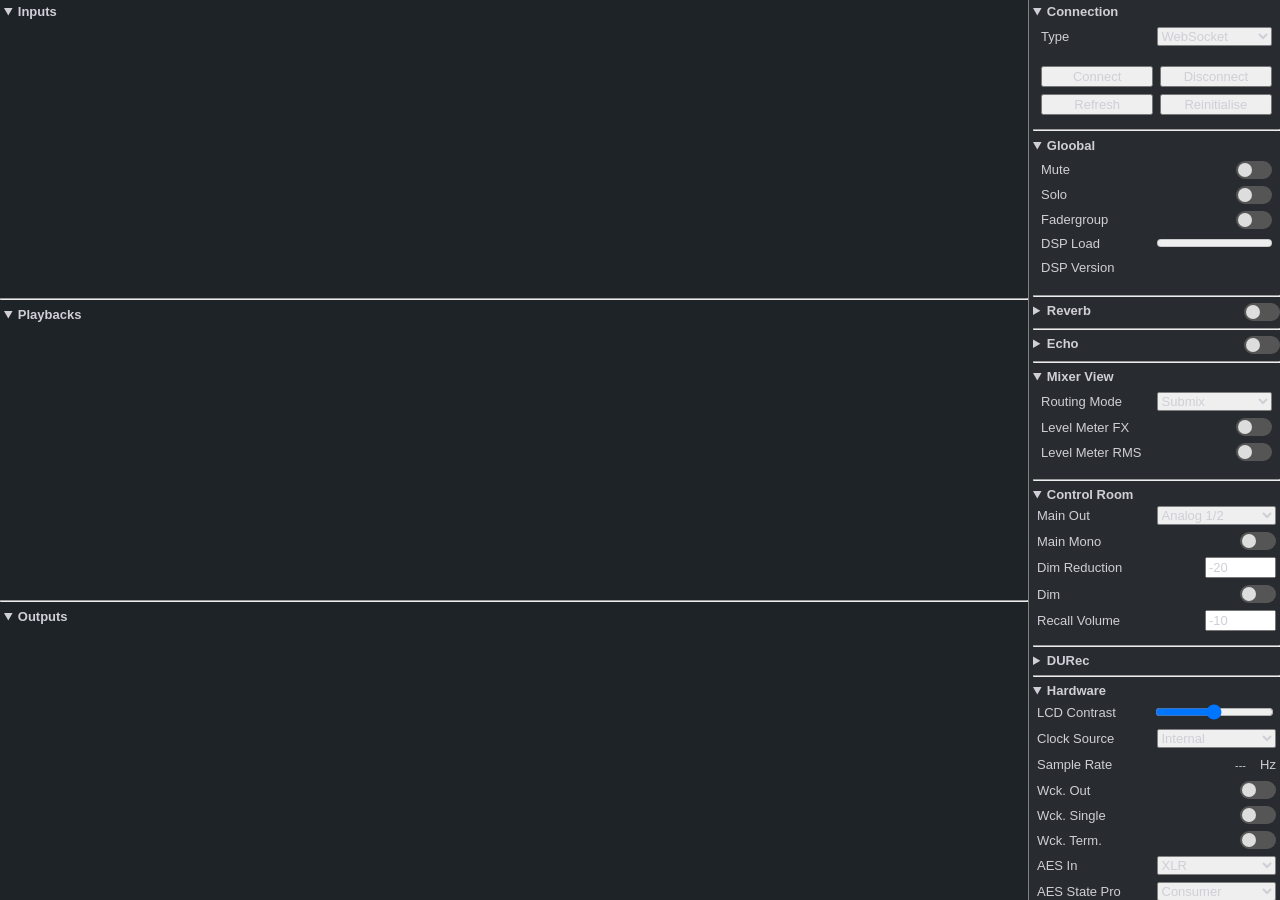
==== commit 5e549bd3: "Merge branch “main”" ====
--- a/web/pub/index.html
+++ b/web/pub/index.html
@@ -1,16 +1,16 @@
 <!doctype html>
 <html lang="en">
-	
 	<head>
 		<title>oscmix Generic</title>
+        
 		<link rel="preload" href="css/theme/tm_dark_hi.css" as="style" />
 		<link rel="stylesheet" href="css/theme/tm_dark_hi.css" />
 		<link rel="stylesheet" href="css/base.css" />
 
 		<link rel="preload" href="css/help.css" as="style" />
 		<link rel="stylesheet" href="css/help.css" media="print" onload="this.media='all'" />
-		<link rel="stylesheet" href="css/knob.css" />
-
+        <link rel="stylesheet" href="css/knob.css" />
+        
 		<link rel="modulepreload" href="js/oscmix.js" />
 		<link rel="modulepreload" href="js/param.js" />
 		<link rel="modulepreload" href="js/help.js" />
@@ -120,7 +120,6 @@
 								<input
 								type="range"
 								class="fx-slider"
-								orient="vertical"
 								min="-65"
 								max="0"
 								step="0.5"
--- a/web/pub/css/theme/tm_dark_hi.css
+++ b/web/pub/css/theme/tm_dark_hi.css
@@ -59,6 +59,11 @@
 	--fx-ring-red: #ff0000;
 	--fx-center-bg: #444;
 	--fx-center-border: #00ffa1;
+
+	/* Switch widget colors */
+	--switch-off-color: #555;
+	--switch-on-color: #5588FF;
+	--switch-thumb-color: #ddd;
 }
 
 * {
@@ -628,7 +633,8 @@
 	height: 80px;
 	width: 20px;
 	-webkit-appearance: slider-vertical;
-	writing-mode: bt-lr;
+	appearance: vertical;
+	writing-mode: vertical-lr;
 }
 
 /* Knob Styling */
--- a/web/pub/css/theme/tm_dark_hi.css
+++ b/web/pub/css/theme/tm_dark_hi.css
@@ -59,6 +59,11 @@
 	--fx-ring-red: #ff0000;
 	--fx-center-bg: #444;
 	--fx-center-border: #00ffa1;
+
+	/* Switch widget colors */
+	--switch-off-color: #555;
+	--switch-on-color: #5588FF;
+	--switch-thumb-color: #ddd;
 }
 
 * {
@@ -628,7 +633,8 @@
 	height: 80px;
 	width: 20px;
 	-webkit-appearance: slider-vertical;
-	writing-mode: bt-lr;
+	appearance: vertical;
+	writing-mode: vertical-lr;
 }
 
 /* Knob Styling */
--- a/web/pub/css/base.css
+++ b/web/pub/css/base.css
@@ -0,0 +1,169 @@
+/*
+ * base.css - Shared widget styles loaded alongside every theme.
+ * Theme-specific colors are controlled via CSS variables defined in
+ * each theme's :root block.
+ *
+ * Default variable values (light/neutral baseline):
+ *   --switch-off-color:   #ccc
+ *   --switch-on-color:    #5555DD
+ *   --switch-thumb-color: white
+ *   --border-color:       (required, defined per theme)
+ */
+
+/* - Ensure the HTML hidden attribute is never overridden by display rules */
+[hidden] {
+	display: none !important;
+}
+
+/* - Summary: support both bare <input> and .switch label in summary rows */
+summary > input,
+summary > label.switch {
+	float: right;
+}
+
+/* - Switch widget -------------------------------------------------------- */
+.switch {
+	position: relative;
+	display: inline-block;
+	width: 36px;
+	height: 18px;
+}
+
+.switch input {
+	opacity: 0;
+	width: 0;
+	height: 0;
+}
+
+.slider {
+	position: absolute;
+	cursor: pointer;
+	top: 0;
+	left: 0;
+	right: 0;
+	bottom: 0;
+	background-color: var(--switch-off-color, #ccc);
+	transition: 0.3s;
+	border-radius: 24px;
+}
+
+.slider::before {
+	position: absolute;
+	content: "";
+	height: 14px;
+	width: 14px;
+	left: 2px;
+	bottom: 2px;
+	background-color: var(--switch-thumb-color, white);
+	transition: 0.2s;
+	border-radius: 50%;
+}
+
+input:checked + .slider {
+	background-color:  #5555dd;
+}
+
+input:checked + .slider::before {
+	transform: translateX(18px);
+}
+
+/* - DSP Load meter ------------------------------------------------------- */
+.dsp-load-wrapper {
+	display: flex;
+	align-items: center;
+	gap: 4px;
+	width: 50%;
+}
+
+.dsp-load-wrapper meter {
+	flex: 1 1 0;
+	min-width: 0;
+	height: 1.2em;
+	display: block;
+}
+
+.dsp-load-wrapper output {
+	flex-shrink: 0;
+	width: 50%;
+	min-width: 1.5em;
+	text-align: right;
+}
+
+/* - Form layout ---------------------------------------------------------- */
+.custom-form {
+	outline: none; /*2px solid #aaa;*/
+	background-color: none; /*#f9f9f9;*/
+	border: 0;
+	border-radius: 8px;
+	padding: 10px 15px;
+	display: flex;
+	flex-direction: column;
+}
+
+.form-row {
+	display: flex;
+	justify-content: space-between;
+	align-items: center;
+	margin-bottom: 3px;
+	width: 100%;
+	cursor: pointer;
+}
+
+
+.form-row output {
+    display: flex;
+    padding: 2px;
+	border: none; /*1px solid var(--border-color);*/
+	border-radius: 2px;
+    min-height: 1.4em;
+    /*font-size: 1rem;*/
+    width: 50%;
+    justify-content: flex-end;
+    align-items: center;
+}
+
+
+.form-row select {
+	border: 1px solid var(--border-color);
+	border-radius: 2px;
+	display: inline-block;
+	min-height: 1.1em;
+	width: 50%;
+}
+
+
+.form-row input[type="range"]{
+    display: flex;
+	width: 50%;
+}
+
+
+
+.form-row button{
+    display: flex;
+	width: 50%;
+	justify-content: center;
+}
+
+/* - DURec button active state -------------------------------------------- */
+button[aria-pressed="true"] {
+	outline: 2px solid currentColor;
+	font-weight: bold;
+}
+
+.form-row input[type="text"],
+.form-row input:not([type]) {
+	border: 1px solid var(--border-color);
+	border-radius: 2px;
+	min-height: 1.2em;
+	width: 50%;
+	box-sizing: border-box;
+}
+
+/* Ad-hoc fader group - gold fader cap for grouped channels */
+.fader-group-member .channel-volume input[type="range"]::-webkit-slider-thumb {
+	background-image: url('../img/fader_gold.png');
+}
+.fader-group-member .channel-volume input[type="range"]::-moz-range-thumb {
+	background-image: url('../img/fader_gold.png');
+}
